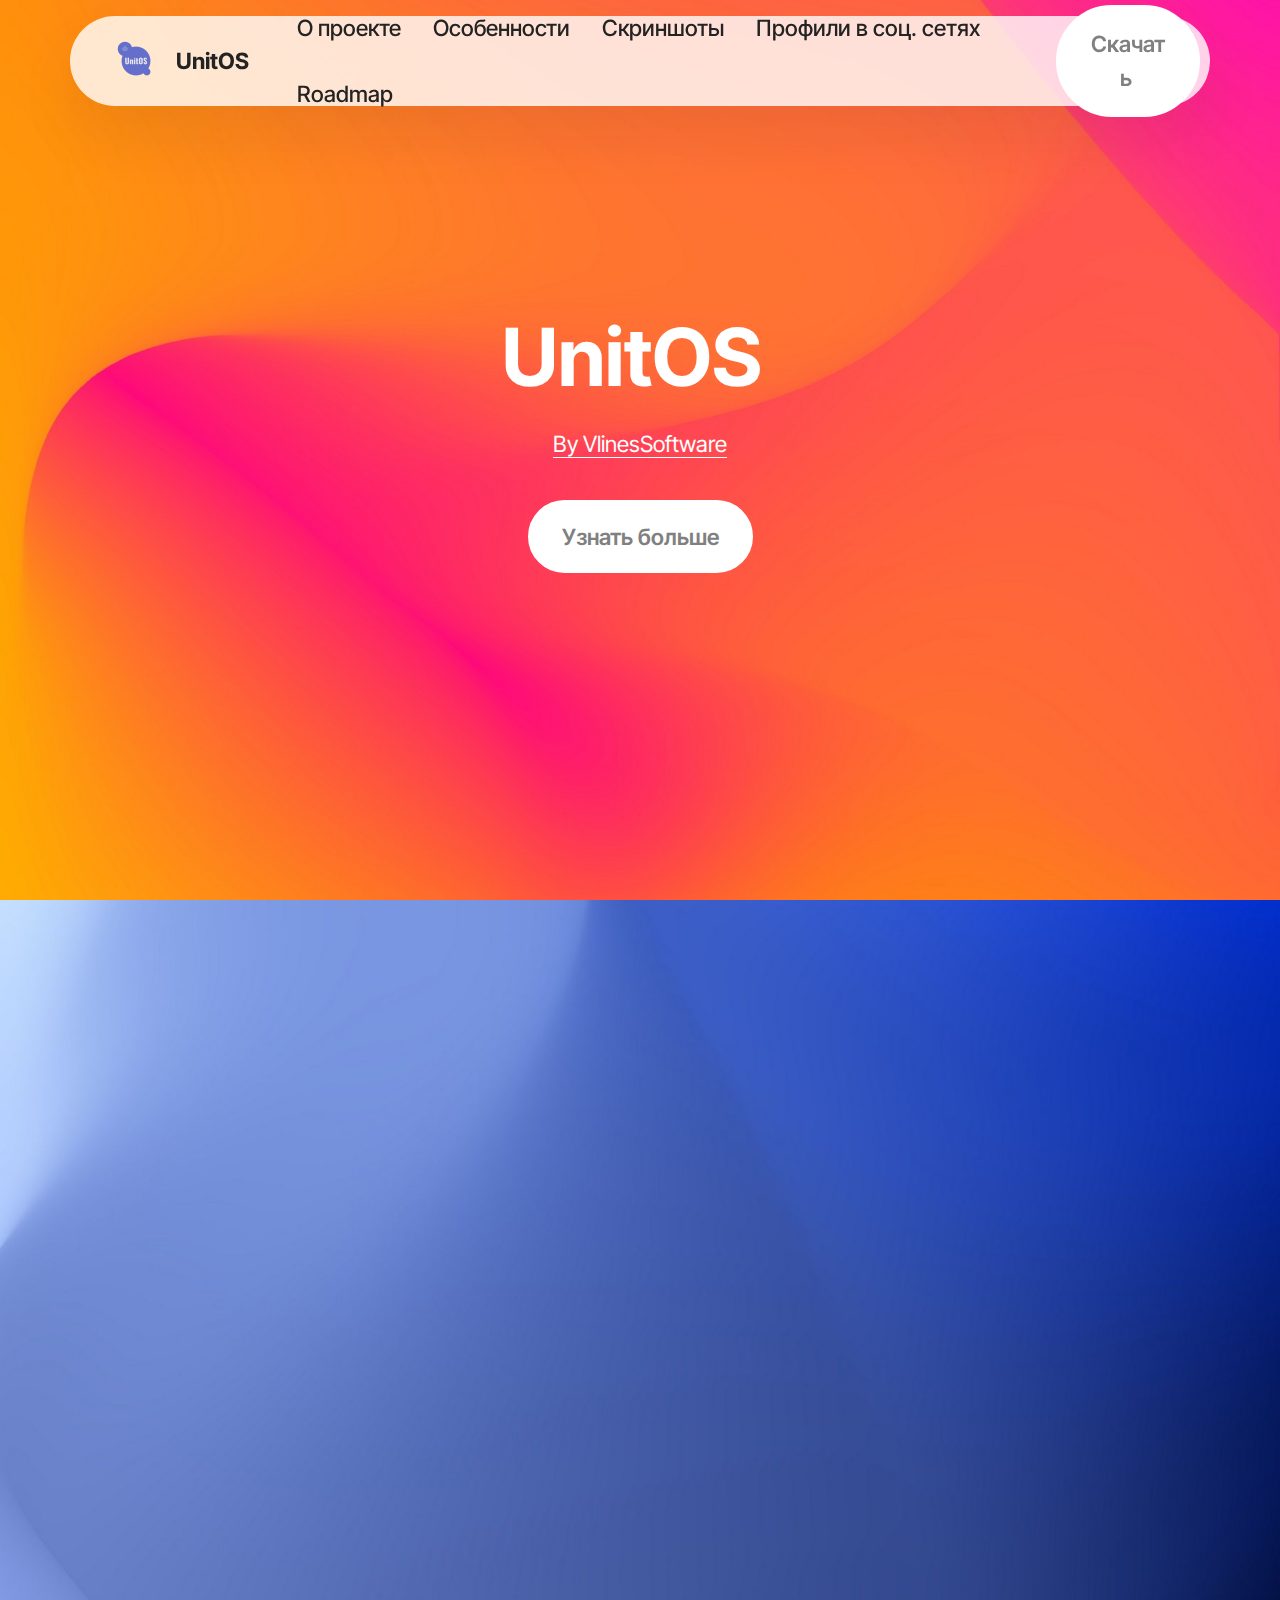
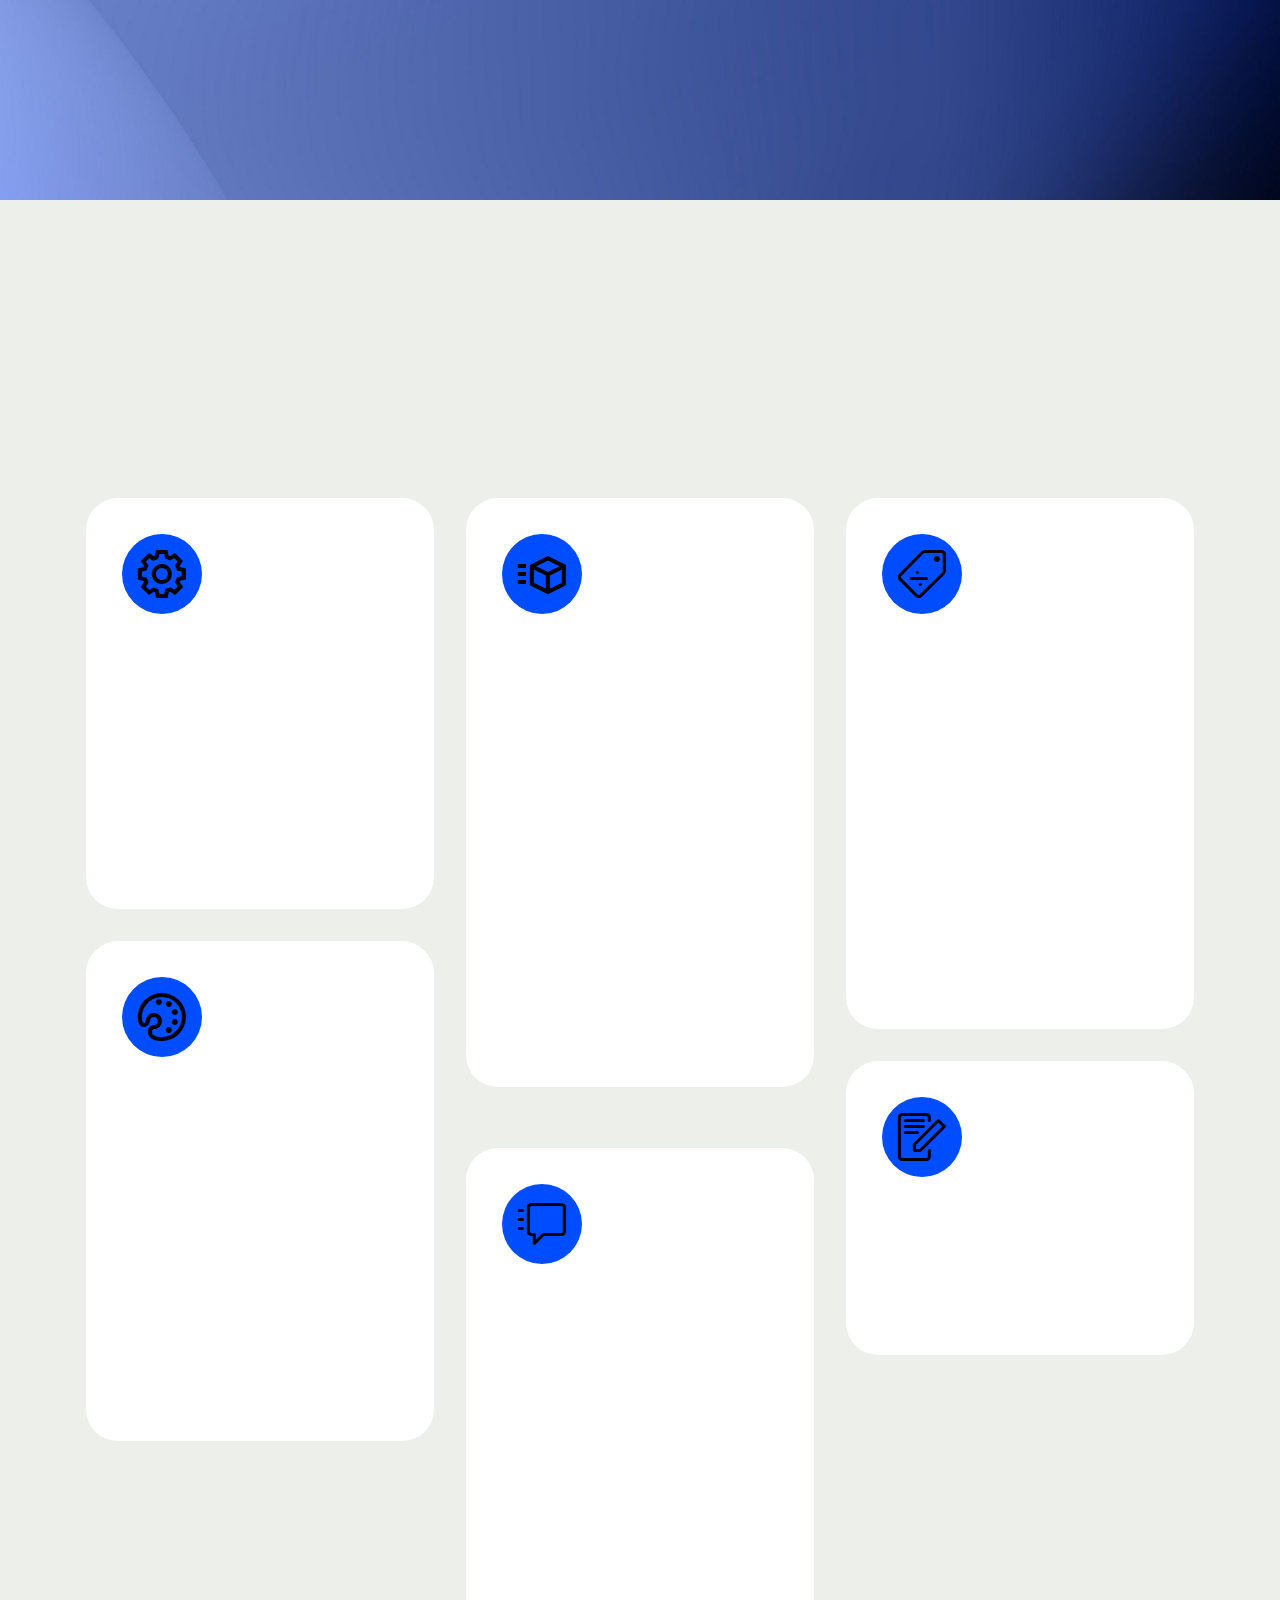
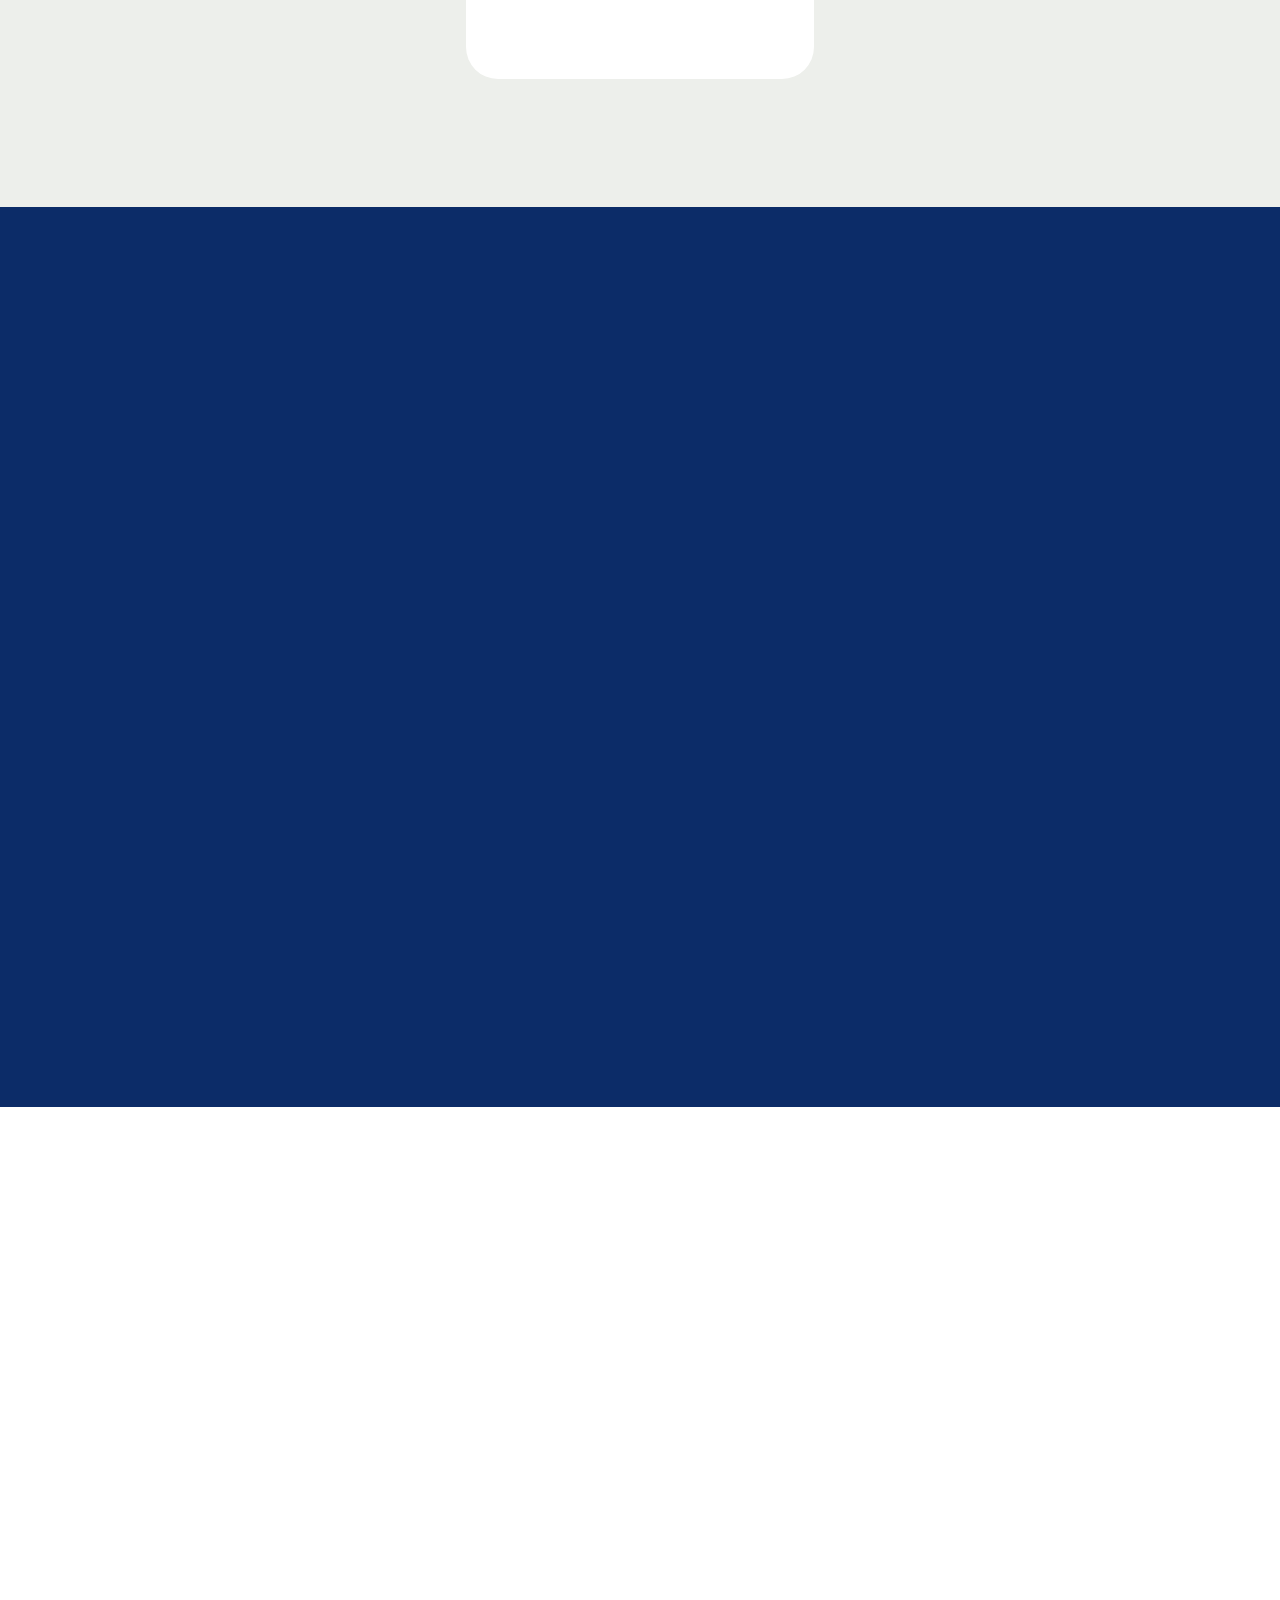
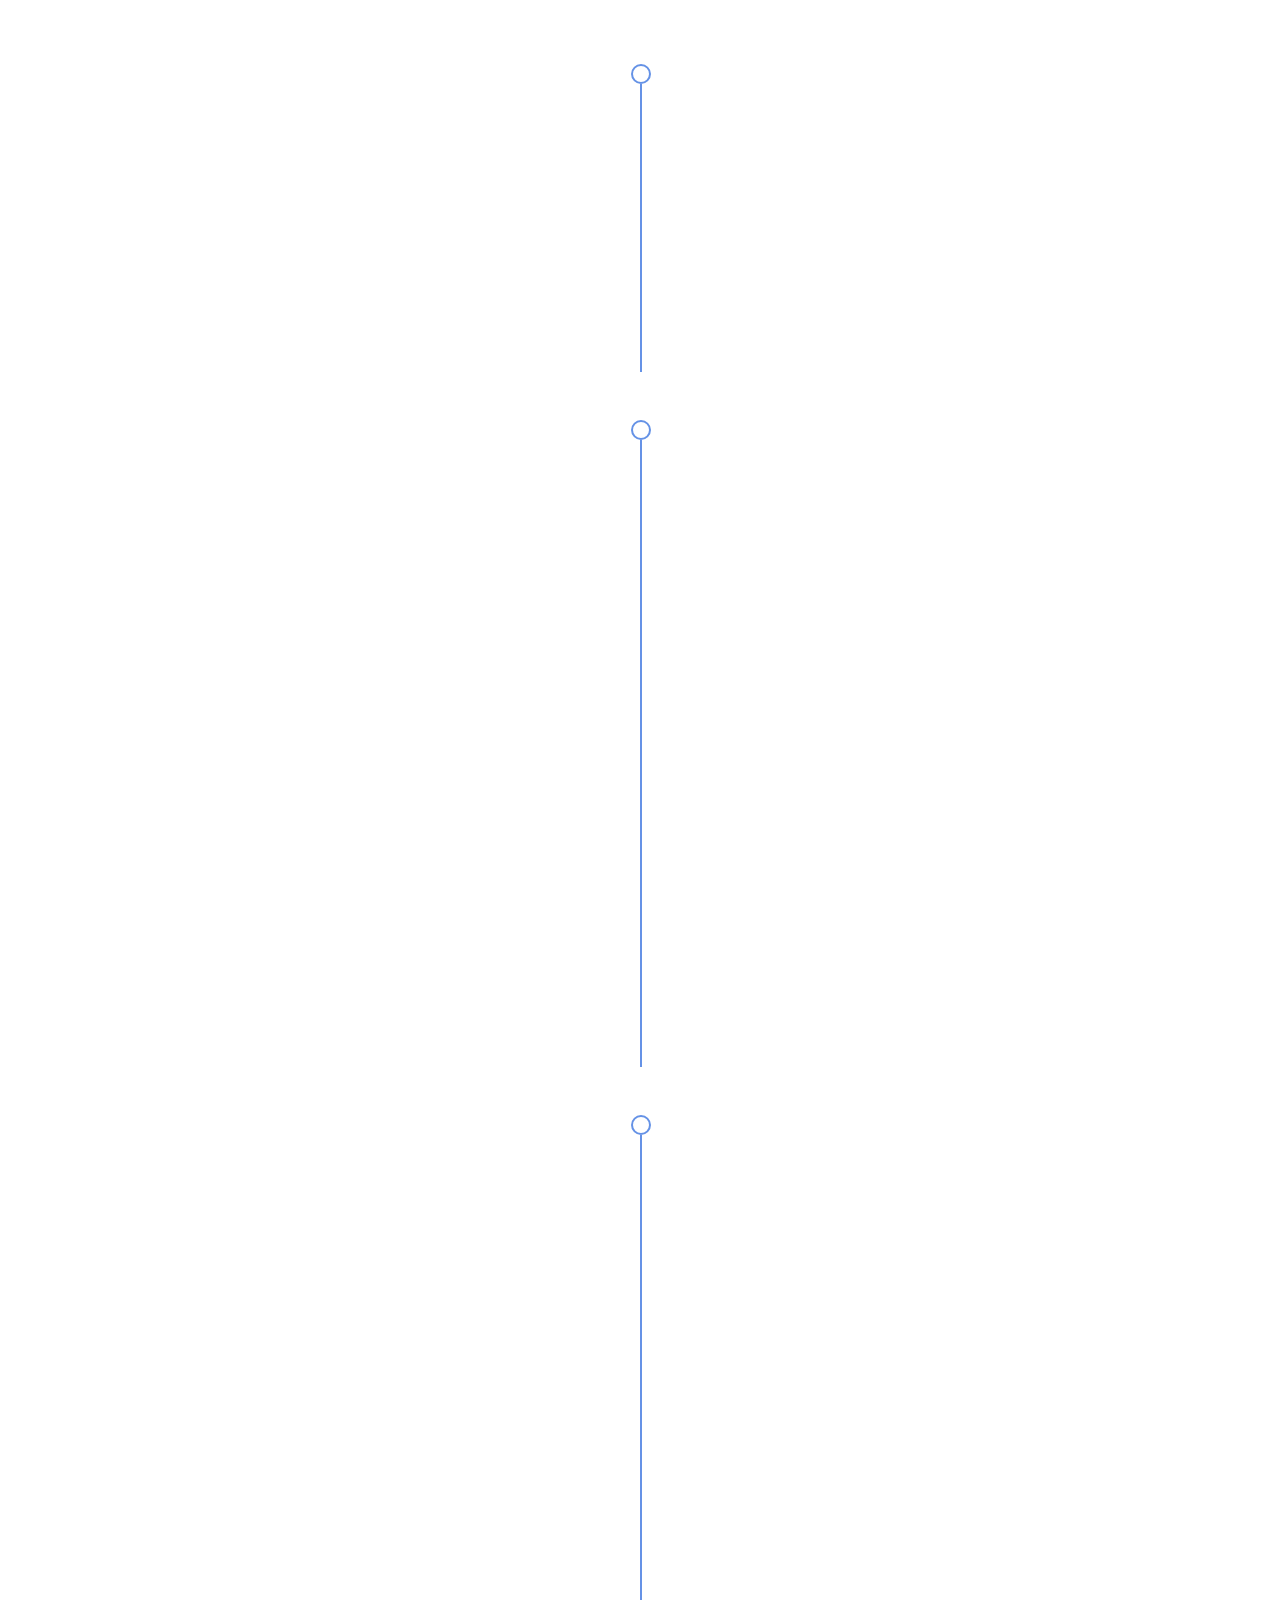
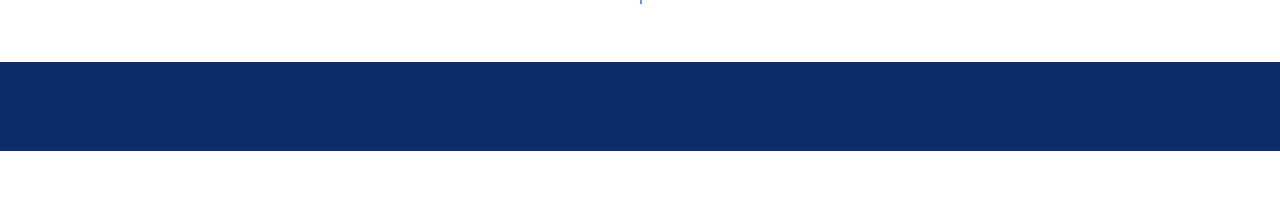
==== index.html @ a248945c "Update index.html" ====
<!DOCTYPE html>
<html  >
<head>
  <!-- Site made with Mobirise Website Builder v5.9.4, https://mobirise.com -->
  <meta charset="UTF-8">
  <meta http-equiv="X-UA-Compatible" content="IE=edge">
  <meta name="generator" content="Mobirise v5.9.4, mobirise.com">
  <meta name="viewport" content="width=device-width, initial-scale=1, minimum-scale=1">
  <link rel="shortcut icon" href="assets/images/logo-transparent-96x96.png" type="image/x-icon">
  <meta name="description" content="">
  
  
  <title>UnitOS - Официальный сайт операционной системы</title>
  <link rel="stylesheet" href="assets/web/assets/mobirise-icons2/mobirise2.css">
  <link rel="stylesheet" href="assets/web/assets/mobirise-icons-bold/mobirise-icons-bold.css">
  <link rel="stylesheet" href="assets/bootstrap/css/bootstrap.min.css">
  <link rel="stylesheet" href="assets/bootstrap/css/bootstrap-grid.min.css">
  <link rel="stylesheet" href="assets/bootstrap/css/bootstrap-reboot.min.css">
  <link rel="stylesheet" href="assets/animatecss/animate.css">
  <link rel="stylesheet" href="assets/dropdown/css/style.css">
  <link rel="stylesheet" href="assets/socicon/css/styles.css">
  <link rel="stylesheet" href="assets/theme/css/style.css">
  <link rel="preload" href="https://fonts.googleapis.com/css?family=Inter+Tight:100,200,300,400,500,600,700,800,900,100i,200i,300i,400i,500i,600i,700i,800i,900i&display=swap" as="style" onload="this.onload=null;this.rel='stylesheet'">
  <noscript><link rel="stylesheet" href="https://fonts.googleapis.com/css?family=Inter+Tight:100,200,300,400,500,600,700,800,900,100i,200i,300i,400i,500i,600i,700i,800i,900i&display=swap"></noscript>
  <link rel="preload" as="style" href="assets/mobirise/css/mbr-additional.css"><link rel="stylesheet" href="assets/mobirise/css/mbr-additional.css" type="text/css">

  
  
  
</head>
<body>
  
  <section data-bs-version="5.1" class="menu menu1 cid-tOIfOEnqXt" once="menu" id="menu01-1i">
	

	<nav class="navbar navbar-dropdown navbar-fixed-top navbar-expand-lg">
		<div class="container">
			<div class="navbar-brand">
				<span class="navbar-logo">
					<a href="index.html">
						<img src="assets/images/logo-transparent-96x96.png" alt="Mobirise Website Builder" style="height: 3rem;">
					</a>
				</span>
				<span class="navbar-caption-wrap"><a class="navbar-caption text-black text-primary display-4" href="index.html">UnitOS</a></span>
			</div>
			<button class="navbar-toggler" type="button" data-toggle="collapse" data-bs-toggle="collapse" data-target="#navbarSupportedContent" data-bs-target="#navbarSupportedContent" aria-controls="navbarNavAltMarkup" aria-expanded="false" aria-label="Toggle navigation">
				<div class="hamburger">
					<span></span>
					<span></span>
					<span></span>
					<span></span>
				</div>
			</button>
			<div class="collapse navbar-collapse" id="navbarSupportedContent">
				<ul class="navbar-nav nav-dropdown" data-app-modern-menu="true"><li class="nav-item">
						<a class="nav-link link text-black text-primary display-4" href="index.html#header09-1m">О проекте</a>
					</li>
					<li class="nav-item">
						<a class="nav-link link text-black text-primary display-4" href="index.html#features022-1q">Особенности</a>
					</li><li class="nav-item">
						<a class="nav-link link text-black text-primary display-4" href="index.html#slider03-1r" aria-expanded="false">Скриншоты</a>
					</li>
					<li class="nav-item"><a class="nav-link link text-black text-primary display-4" href="index.html#share3-1z">Профили в соц. сетях</a></li><li class="nav-item"><a class="nav-link link text-black text-primary display-4" href="index.html#timeline3-20">Roadmap</a></li></ul>
				
				<div class="navbar-buttons mbr-section-btn"><a class="btn btn-primary display-4" href="downloadpage.html">Скачать&nbsp;</a></div>
			</div>
		</div>
	</nav>
</section>

<section data-bs-version="5.1" class="header09 cid-tOIhARKyLS mbr-fullscreen" id="header09-1k">
	
	
	<div class="container">
		<div class="row">
			<div class="content-wrap col-12 col-md-8">
				<h1 class="mbr-section-title mbr-fonts-style mbr-white mb-4 display-1"><strong>UnitOS&nbsp;</strong></h1>
				
				<p class="mbr-fonts-style mbr-text mbr-white mb-4 display-7">
					<a href="http://vlines.ru" class="text-primary" target="_blank">By VlinesSoftware</a></p>
				<div class="mbr-section-btn"><a class="btn btn-danger display-7" href="index.html#header09-1m">Узнать больше</a></div>
			</div>
		</div>
	</div>
</section>

<section data-bs-version="5.1" class="header09 cid-tOIiz67uo5 mbr-fullscreen" id="header09-1m">
	
	
	<div class="container">
		<div class="row">
			<div class="content-wrap col-12 col-md-8">
				<h1 class="mbr-section-title mbr-fonts-style mbr-white mb-4 display-1">
					<strong>О проекте</strong></h1>
				
				<p class="mbr-fonts-style mbr-text mbr-white mb-4 display-7">
					Цель нашего проекта - упростить и сделать бесплатным использование компьютеров, а также независимым от характеристик, таких как ОЗУ*, место на диске, ведь UnitOS не требовательна к комплектующим компьютера**.<br><br><br>*Оперативная память<br>**Зависит от конкретных программ и задач</p>
				<div class="mbr-section-btn"><a class="btn btn-danger display-7" href="index.html#features022-1q">Особенности</a></div>
			</div>
		</div>
	</div>
</section>

<section data-bs-version="5.1" class="features22 cid-tOIngl0pfT" id="features022-1q">
  

  
  
  <div class="container">
    <div class="row mb-5 justify-content-center">
      <div class="col-12 content-head">
        <h3 class="mbr-section-title mbr-fonts-style align-center mb-0 display-2">
          <strong>Особенности*</strong></h3>
        <h5 class="mbr-section-subtitle mbr-fonts-style align-center mb-0 mt-4 display-7">*Данные особенности имеются для справки, не является 100% описанием продукта</h5>
      </div>
    </div>
    <div class="row mbr-masonry" data-masonry="{&quot;percentPosition&quot;: true }">
      <div class="item features-without-image col-12 col-md-6 col-lg-4 item-mb">
        <div class="item-wrapper">
          <div class="card-box align-left">
            <div class="iconfont-wrapper">
              <span class="mbr-iconfont mobi-mbri-setting mobi-mbri"></span>
            </div>
            <h5 class="card-title mbr-fonts-style display-5">
              <strong>Оптимизация</strong></h5>
            <p class="card-text mbr-fonts-style display-7">
              Наш дистрибутив поддерживает большинство компьютеров, которые используются на данный момент.</p>

            
          </div>
        </div>
      </div>
      <div class="item features-without-image col-12 col-md-6 col-lg-4 item-mb">
        <div class="item-wrapper">
          <div class="card-box align-left">
            <div class="iconfont-wrapper">
              <span class="mbr-iconfont mobi-mbri-delivery mobi-mbri"></span>
            </div>
            <h5 class="card-title mbr-fonts-style display-5"><strong>Минимум терминала Linux</strong></h5>
            <p class="card-text mbr-fonts-style display-7">
              В UnitOS будет реализован магазин приложений, который позволит легко устанавливать новые приложения, а также будут встроены необходимые для работы и учёбы программы.</p>

            
          </div>
        </div>
      </div>
      <div class="item features-without-image col-12 col-md-6 col-lg-4 item-mb">
        <div class="item-wrapper">
          <div class="card-box align-left">
            <div class="iconfont-wrapper">
              <span class="mbr-iconfont mbrib-sale"></span>
            </div>
            <h5 class="card-title mbr-fonts-style display-5">
              <strong>Стоимость использование</strong></h5>
            <p class="card-text mbr-fonts-style display-7">
              UnitOS является полностью бесплатным проектом, которым можно абсолютно легально пользоваться ничего без оплаты.</p>

            
          </div>
        </div>
      </div>
      <div class="item features-without-image col-12 col-md-6 col-lg-4 item-mb">
        <div class="item-wrapper">
          <div class="card-box align-left">
            <div class="iconfont-wrapper">
              <span class="mbr-iconfont mobi-mbri-change-style mobi-mbri"></span>
            </div>
            <h5 class="card-title mbr-fonts-style display-5"><strong>Современный интерфейс</strong></h5>
            <p class="card-text mbr-fonts-style display-7">Используется современная среда рабочего стала, которая позволяет сделать современный UI/UX дизайн для комфортного использования.</p>

            
          </div>
        </div>
      </div>
      <div class="item features-without-image col-12 col-md-6 col-lg-4 item-mb">
        <div class="item-wrapper">
          <div class="card-box align-left">
            <div class="iconfont-wrapper">
              <span class="mbr-iconfont mbrib-edit"></span>
            </div>
            <h5 class="card-title mbr-fonts-style display-5">
              <strong>Локализация</strong></h5>
            <p class="card-text mbr-fonts-style display-7">
              Более 95% текста на русском языке</p>

            
          </div>
        </div>
      </div>
      <div class="item features-without-image col-12 col-md-6 col-lg-4 item-mb">
        <div class="item-wrapper">
          <div class="card-box align-left">
            <div class="iconfont-wrapper">
              <span class="mbr-iconfont mbrib-help"></span>
            </div>
            <h5 class="card-title mbr-fonts-style display-5">
              <strong>Поддержка пользователей</strong></h5>
            <p class="card-text mbr-fonts-style display-7">
              У нас есть канал в Telegram и группа в VK, в которых публикуются различные мануалы по использованию нашего дистрибутива</p>

            
          </div>
        </div>
      </div>
    </div>
  </div>
</section>

<section data-bs-version="5.1" class="slider3 cid-tOIvRsvhVy mbr-fullscreen" id="slider03-1r">
    
    <div class="carousel slide" id="tOJ2fbUh9k" data-interval="5000" data-bs-interval="5000">
        <ol class="carousel-indicators">
            <li data-slide-to="0" data-bs-slide-to="0" class="active" data-target="#tOJ2fbUh9k" data-bs-target="#tOJ2fbUh9k"></li>
            
            
        </ol>
        <div class="carousel-inner">
            
            
            <div class="carousel-item slider-image item active">
                <div class="item-wrapper">
                    <img class="d-block w-100" src="assets/images/desktop-1-1800x1013.png" alt="Mobirise Website Builder" data-slide-to="0" data-bs-slide-to="0">
                    
                    <div class="carousel-caption">
                        <h5 class="mbr-section-subtitle mbr-fonts-style mb-3 display-5">
                            <strong>Прототип рабочего стола</strong></h5>
                        <p class="mbr-section-text mbr-fonts-style mb-4 display-7"><strong>Иконки приложений Atom, VK, Госуслуги показаны для ознакомления и не гарантирует их совместимость с UnitOS&nbsp;</strong></p>
                             
                    </div>
                </div>
            </div>
        </div>
        <a class="carousel-control carousel-control-prev" role="button" data-slide="prev" data-bs-slide="prev" href="#tOJ2fbUh9k">
            <span class="mobi-mbri mobi-mbri-arrow-prev" aria-hidden="true"></span>
            <span class="sr-only visually-hidden">Previous</span>
        </a>
        <a class="carousel-control carousel-control-next" role="button" data-slide="next" data-bs-slide="next" href="#tOJ2fbUh9k">
            <span class="mobi-mbri mobi-mbri-arrow-next" aria-hidden="true"></span>
            <span class="sr-only visually-hidden">Next</span>
        </a>
    </div>
</section>

<section data-bs-version="5.1" class="share3 cid-tOIRrv6aRs" id="share3-1z">
    
     
    
    
    

    <div class="container">
        <div class="media-container-row">
            <div class="col-12">
                <h3 class="mbr-section-title align-center mb-3 mbr-fonts-style display-2">
                    <strong>UnitOS в социальных сетях</strong></h3>
                <div class="social-list align-center">
                   
                    <a class="iconfont-wrapper bg-facebook m-2 " target="_blank" href="https://vk.com/unit_os">
                            <span class="socicon-vkontakte socicon"></span>
                        </a>
                        <a class="iconfont-wrapper bg-twitter m-2" href="https://t.me/unitos" target="_blank">
                            <span class="socicon-telegram socicon"></span>
                        </a>
                        
                        
                        
                        
                        
                        
                        
                        
                        
                </div>
            </div>
        </div>
    </div>
</section>

<section data-bs-version="5.1" class="timeline3 cid-tOIRBwTn6g" id="timeline3-20">
    

    
    
    <div class="container">
        <div class="mbr-section-head">
            <h3 class="mbr-section-title mbr-fonts-style align-center mb-0 display-2">
                <strong>Roadmap</strong></h3>
            
        </div>
        <div class="timelines-container mt-4">
            <div class="row timeline-element first-separline mb-5">
                <div class="timeline-date col-12">
                    <div class="timeline-date-wrapper">
                        <p class="mbr-timeline-date display-7">Q3 2024</p>
                    </div>
                </div>
                <span class="iconBackground"></span>
                <div class="col-12 col-md-6">
                    <div class="image-wrapper">
                        <img src="assets/images/desktop-1-1800x1013.png" alt="Mobirise Website Builder" title="">
                    </div>
                </div>
                <div class="col-12 col-md-6">
                    <div class="timeline-text-wrapper">
                        <h4 class="mbr-timeline-title mbr-fonts-style mb-0 display-5"><strong>Публичный бета тест</strong></h4>
                        <p class="mbr-text mbr-fonts-style mt-3 mb-0 display-7">
                            Первая версия, доступная на этом сайте. Весь основной функционал уже будет готов.</p>
                    </div>
                </div>
            </div>
            <div class="row timeline-element first-separline mb-5">
                <div class="timeline-date col-12">
                    <div class="timeline-date-wrapper">
                        <p class="mbr-timeline-date display-7">
                            Q1 2025</p>
                    </div>
                </div>
                <span class="iconBackground"></span>
                <div class="col-12 col-md-6">
                    <div class="image-wrapper">
                        <img src="assets/images/ml-image-seed-1666848653problembo.com-512x512.jpg" alt="Mobirise Website Builder" title="">
                    </div>
                </div>
                <div class="col-12 col-md-6">
                    <div class="timeline-text-wrapper">
                        <h4 class="mbr-timeline-title mbr-fonts-style mb-0 display-5">
                            <strong>Новые функции и приложения, встроенные в систему</strong></h4>
                        <p class="mbr-text mbr-fonts-style mt-3 mb-0 display-7">Магазин приложений, каталог обоев, а также другие нововведения.&nbsp;</p>
                    </div>
                </div>
            </div>
            <div class="row timeline-element first-separline mb-5">
                <div class="timeline-date col-12">
                    <div class="timeline-date-wrapper">
                        <p class="mbr-timeline-date display-7">Q3 2025</p>
                    </div>
                </div>
                <span class="iconBackground"></span>
                <div class="col-12 col-md-6">
                    <div class="image-wrapper">
                        <img src="assets/images/denny-muller-hfwa-axq6ek-unsplash-1128x752.jpg" alt="Mobirise Website Builder" title="">
                    </div>
                </div>
                <div class="col-12 col-md-6">
                    <div class="timeline-text-wrapper">
                        <h4 class="mbr-timeline-title mbr-fonts-style mb-0 display-5">
                            <strong>Поддержка Android приложений</strong></h4>
                        <p class="mbr-text mbr-fonts-style mt-3 mb-0 display-7">
                            Скачивайте любимые приложения со смартфонов на компьютер.&nbsp;</p>
                    </div>
                </div>
            </div>
            
            
            
            
            
            
            
            
            
        </div>
    </div>
</section>

<section data-bs-version="5.1" class="footer4 cid-tOIV4UCSOC" once="footers" id="footer04-22">

    

    

    <div class="container">
        <div class="media-container-row align-center mbr-white">
            <div class="col-12">
                <p class="mbr-text mb-0 mbr-fonts-style display-7">
                    ©2024 VlinesSoftware/UnitOS. Сайт разработан в <a href="http://vlines.ru" class="text-primary" target="_blank">VlinesApps</a></p>
            </div>
        </div>
    </div>
</section></a><p style="margin: 0;text-align: center;" class="display-7">&#8204;</p><a style="z-index:1" href="https://mobirise.com/builder/html-code-generator.html">HTML Code Generator</a></section><script src="assets/bootstrap/js/bootstrap.bundle.min.js"></script>  <script src="assets/smoothscroll/smooth-scroll.js"></script>  <script src="assets/ytplayer/index.js"></script>  <script src="assets/dropdown/js/navbar-dropdown.js"></script>  <script src="assets/masonry/masonry.pkgd.min.js"></script>  <script src="assets/imagesloaded/imagesloaded.pkgd.min.js"></script>  <script src="assets/theme/js/script.js"></script>  
  
  
  <input name="animation" type="hidden">
  </body>
</html>
---- assets/web/assets/mobirise-icons2/mobirise2.css ----
@font-face {
  font-family: 'Moririse2';
  font-display: swap;
  src:  url('mobirise2.eot?f2bix4');
  src:  url('mobirise2.eot?f2bix4#iefix') format('embedded-opentype'),
    url('mobirise2.ttf?f2bix4') format('truetype'),
    url('mobirise2.woff?f2bix4') format('woff'),
    url('mobirise2.svg?f2bix4#mobirise2') format('svg');
  font-weight: normal;
  font-style: normal;
}

[class^="mobi-"], [class*=" mobi-"] {
  /* use !important to prevent issues with browser extensions that change fonts */
  font-family: 'Moririse2' !important;
  speak: none;
  font-style: normal;
  font-weight: normal;
  font-variant: normal;
  text-transform: none;
  line-height: 1;

  /* Better Font Rendering =========== */
  -webkit-font-smoothing: antialiased;
  -moz-osx-font-smoothing: grayscale;
}

.mobi-mbri-add-submenu:before {
  content: "\e900";
}
.mobi-mbri-alert:before {
  content: "\e901";
}
.mobi-mbri-align-center:before {
  content: "\e902";
}
.mobi-mbri-align-justify:before {
  content: "\e903";
}
.mobi-mbri-align-left:before {
  content: "\e904";
}
.mobi-mbri-align-right:before {
  content: "\e905";
}
.mobi-mbri-android:before {
  content: "\e906";
}
.mobi-mbri-apple:before {
  content: "\e907";
}
.mobi-mbri-arrow-down:before {
  content: "\e908";
}
.mobi-mbri-arrow-next:before {
  content: "\e909";
}
.mobi-mbri-arrow-prev:before {
  content: "\e90a";
}
.mobi-mbri-arrow-up:before {
  content: "\e90b";
}
.mobi-mbri-bold:before {
  content: "\e90c";
}
.mobi-mbri-bookmark:before {
  content: "\e90d";
}
.mobi-mbri-bootstrap:before {
  content: "\e90e";
}
.mobi-mbri-briefcase:before {
  content: "\e90f";
}
.mobi-mbri-browse:before {
  content: "\e910";
}
.mobi-mbri-bulleted-list:before {
  content: "\e911";
}
.mobi-mbri-calendar:before {
  content: "\e912";
}
.mobi-mbri-camera:before {
  content: "\e913";
}
.mobi-mbri-cart-add:before {
  content: "\e914";
}
.mobi-mbri-cart-full:before {
  content: "\e915";
}
.mobi-mbri-cash:before {
  content: "\e916";
}
.mobi-mbri-change-style:before {
  content: "\e917";
}
.mobi-mbri-chat:before {
  content: "\e918";
}
.mobi-mbri-clock:before {
  content: "\e919";
}
.mobi-mbri-close:before {
  content: "\e91a";
}
.mobi-mbri-cloud:before {
  content: "\e91b";
}
.mobi-mbri-code:before {
  content: "\e91c";
}
.mobi-mbri-contact-form:before {
  content: "\e91d";
}
.mobi-mbri-credit-card:before {
  content: "\e91e";
}
.mobi-mbri-cursor-click:before {
  content: "\e91f";
}
.mobi-mbri-cust-feedback:before {
  content: "\e920";
}
.mobi-mbri-database:before {
  content: "\e921";
}
.mobi-mbri-delivery:before {
  content: "\e922";
}
.mobi-mbri-desktop:before {
  content: "\e923";
}
.mobi-mbri-devices:before {
  content: "\e924";
}
.mobi-mbri-down:before {
  content: "\e925";
}
.mobi-mbri-download-2:before {
  content: "\e926";
}
.mobi-mbri-download:before {
  content: "\e927";
}
.mobi-mbri-drag-n-drop-2:before {
  content: "\e928";
}
.mobi-mbri-drag-n-drop:before {
  content: "\e929";
}
.mobi-mbri-edit-2:before {
  content: "\e92a";
}
.mobi-mbri-edit:before {
  content: "\e92b";
}
.mobi-mbri-error:before {
  content: "\e92c";
}
.mobi-mbri-extension:before {
  content: "\e92d";
}
.mobi-mbri-features:before {
  content: "\e92e";
}
.mobi-mbri-file:before {
  content: "\e92f";
}
.mobi-mbri-flag:before {
  content: "\e930";
}
.mobi-mbri-folder:before {
  content: "\e931";
}
.mobi-mbri-gift:before {
  content: "\e932";
}
.mobi-mbri-github:before {
  content: "\e933";
}
.mobi-mbri-globe-2:before {
  content: "\e934";
}
.mobi-mbri-globe:before {
  content: "\e935";
}
.mobi-mbri-growing-chart:before {
  content: "\e936";
}
.mobi-mbri-hearth:before {
  content: "\e937";
}
.mobi-mbri-help:before {
  content: "\e938";
}
.mobi-mbri-home:before {
  content: "\e939";
}
.mobi-mbri-hot-cup:before {
  content: "\e93a";
}
.mobi-mbri-idea:before {
  content: "\e93b";
}
.mobi-mbri-image-gallery:before {
  content: "\e93c";
}
.mobi-mbri-image-slider:before {
  content: "\e93d";
}
.mobi-mbri-info:before {
  content: "\e93e";
}
.mobi-mbri-italic:before {
  content: "\e93f";
}
.mobi-mbri-key:before {
  content: "\e940";
}
.mobi-mbri-laptop:before {
  content: "\e941";
}
.mobi-mbri-layers:before {
  content: "\e942";
}
.mobi-mbri-left-right:before {
  content: "\e943";
}
.mobi-mbri-left:before {
  content: "\e944";
}
.mobi-mbri-letter:before {
  content: "\e945";
}
.mobi-mbri-like:before {
  content: "\e946";
}
.mobi-mbri-link:before {
  content: "\e947";
}
.mobi-mbri-lock:before {
  content: "\e948";
}
.mobi-mbri-login:before {
  content: "\e949";
}
.mobi-mbri-logout:before {
  content: "\e94a";
}
.mobi-mbri-magic-stick:before {
  content: "\e94b";
}
.mobi-mbri-map-pin:before {
  content: "\e94c";
}
.mobi-mbri-menu:before {
  content: "\e94d";
}
.mobi-mbri-mobile-2:before {
  content: "\e94e";
}
.mobi-mbri-mobile-horizontal:before {
  content: "\e94f";
}
.mobi-mbri-mobile:before {
  content: "\e950";
}
.mobi-mbri-mobirise:before {
  content: "\e951";
}
.mobi-mbri-more-horizontal:before {
  content: "\e952";
}
.mobi-mbri-more-vertical:before {
  content: "\e953";
}
.mobi-mbri-music:before {
  content: "\e954";
}
.mobi-mbri-new-file:before {
  content: "\e955";
}
.mobi-mbri-numbered-list:before {
  content: "\e956";
}
.mobi-mbri-opened-folder:before {
  content: "\e957";
}
.mobi-mbri-pages:before {
  content: "\e958";
}
.mobi-mbri-paper-plane:before {
  content: "\e959";
}
.mobi-mbri-paperclip:before {
  content: "\e95a";
}
.mobi-mbri-phone:before {
  content: "\e95b";
}
.mobi-mbri-photo:before {
  content: "\e95c";
}
.mobi-mbri-photos:before {
  content: "\e95d";
}
.mobi-mbri-pin:before {
  content: "\e95e";
}
.mobi-mbri-play:before {
  content: "\e95f";
}
.mobi-mbri-plus:before {
  content: "\e960";
}
.mobi-mbri-preview:before {
  content: "\e961";
}
.mobi-mbri-print:before {
  content: "\e962";
}
.mobi-mbri-protect:before {
  content: "\e963";
}
.mobi-mbri-question:before {
  content: "\e964";
}
.mobi-mbri-quote-left:before {
  content: "\e965";
}
.mobi-mbri-quote-right:before {
  content: "\e966";
}
.mobi-mbri-redo:before {
  content: "\e967";
}
.mobi-mbri-refresh:before {
  content: "\e968";
}
.mobi-mbri-responsive-2:before {
  content: "\e969";
}
.mobi-mbri-responsive:before {
  content: "\e96a";
}
.mobi-mbri-right:before {
  content: "\e96b";
}
.mobi-mbri-rocket:before {
  content: "\e96c";
}
.mobi-mbri-sad-face:before {
  content: "\e96d";
}
.mobi-mbri-sale:before {
  content: "\e96e";
}
.mobi-mbri-save:before {
  content: "\e96f";
}
.mobi-mbri-search:before {
  content: "\e970";
}
.mobi-mbri-setting-2:before {
  content: "\e971";
}
.mobi-mbri-setting-3:before {
  content: "\e972";
}
.mobi-mbri-setting:before {
  content: "\e973";
}
.mobi-mbri-share:before {
  content: "\e974";
}
.mobi-mbri-shopping-bag:before {
  content: "\e975";
}
.mobi-mbri-shopping-basket:before {
  content: "\e976";
}
.mobi-mbri-shopping-cart:before {
  content: "\e977";
}
.mobi-mbri-sites:before {
  content: "\e978";
}
.mobi-mbri-smile-face:before {
  content: "\e979";
}
.mobi-mbri-speed:before {
  content: "\e97a";
}
.mobi-mbri-star:before {
  content: "\e97b";
}
.mobi-mbri-success:before {
  content: "\e97c";
}
.mobi-mbri-sun:before {
  content: "\e97d";
}
.mobi-mbri-sun2:before {
  content: "\e97e";
}
.mobi-mbri-tablet-vertical:before {
  content: "\e97f";
}
.mobi-mbri-tablet:before {
  content: "\e980";
}
.mobi-mbri-target:before {
  content: "\e981";
}
.mobi-mbri-timer:before {
  content: "\e982";
}
.mobi-mbri-to-ftp:before {
  content: "\e983";
}
.mobi-mbri-to-local-drive:before {
  content: "\e984";
}
.mobi-mbri-touch-swipe:before {
  content: "\e985";
}
.mobi-mbri-touch:before {
  content: "\e986";
}
.mobi-mbri-trash:before {
  content: "\e987";
}
.mobi-mbri-underline:before {
  content: "\e988";
}
.mobi-mbri-undo:before {
  content: "\e989";
}
.mobi-mbri-unlink:before {
  content: "\e98a";
}
.mobi-mbri-unlock:before {
  content: "\e98b";
}
.mobi-mbri-up-down:before {
  content: "\e98c";
}
.mobi-mbri-up:before {
  content: "\e98d";
}
.mobi-mbri-update:before {
  content: "\e98e";
}
.mobi-mbri-upload-2:before {
  content: "\e98f";
}
.mobi-mbri-upload:before {
  content: "\e990";
}
.mobi-mbri-user-2:before {
  content: "\e991";
}
.mobi-mbri-user:before {
  content: "\e992";
}
.mobi-mbri-users:before {
  content: "\e993";
}
.mobi-mbri-video-play:before {
  content: "\e994";
}
.mobi-mbri-video:before {
  content: "\e995";
}
.mobi-mbri-watch:before {
  content: "\e996";
}
.mobi-mbri-website-theme-2:before {
  content: "\e997";
}
.mobi-mbri-website-theme:before {
  content: "\e998";
}
.mobi-mbri-wifi:before {
  content: "\e999";
}
.mobi-mbri-windows:before {
  content: "\e99a";
}
.mobi-mbri-zoom-in:before {
  content: "\e99b";
}
.mobi-mbri-zoom-out:before {
  content: "\e99c";
}
---- assets/web/assets/mobirise-icons-bold/mobirise-icons-bold.css ----
@font-face {
  font-family: 'mobirise-icons-bold';
  font-display: swap;
  src:  url('mobirise-icons-bold.eot?m1l4yr');
  src:  url('mobirise-icons-bold.eot?m1l4yr#iefix') format('embedded-opentype'),
    url('mobirise-icons-bold.ttf?m1l4yr') format('truetype'),
    url('mobirise-icons-bold.woff?m1l4yr') format('woff'),
    url('mobirise-icons-bold.svg?m1l4yr#mobirise-icons-bold') format('svg');
  font-weight: normal;
  font-style: normal;
}

[class^="mbrib-"], [class*="mbrib-"] {
  /* use !important to prevent issues with browser extensions that change fonts */
  font-family: 'mobirise-icons-bold' !important;
  speak: none;
  font-style: normal;
  font-weight: normal;
  font-variant: normal;
  text-transform: none;
  line-height: 1;

  /* Better Font Rendering =========== */
  -webkit-font-smoothing: antialiased;
  -moz-osx-font-smoothing: grayscale;
}

.mbrib-add-submenu:before {
  content: "\e900";
}
.mbrib-alert:before {
  content: "\e901";
}
.mbrib-align-center:before {
  content: "\e902";
}
.mbrib-align-justify:before {
  content: "\e903";
}
.mbrib-align-left:before {
  content: "\e904";
}
.mbrib-align-right:before {
  content: "\e905";
}
.mbrib-android:before {
  content: "\e906";
}
.mbrib-apple:before {
  content: "\e907";
}
.mbrib-arrow-down:before {
  content: "\e908";
}
.mbrib-arrow-next:before {
  content: "\e909";
}
.mbrib-arrow-prev:before {
  content: "\e90a";
}
.mbrib-arrow-up:before {
  content: "\e90b";
}
.mbrib-bold:before {
  content: "\e90c";
}
.mbrib-bookmark:before {
  content: "\e90d";
}
.mbrib-bootstrap:before {
  content: "\e90e";
}
.mbrib-briefcase:before {
  content: "\e90f";
}
.mbrib-browse:before {
  content: "\e910";
}
.mbrib-bulleted-list:before {
  content: "\e911";
}
.mbrib-calendar:before {
  content: "\e912";
}
.mbrib-camera:before {
  content: "\e913";
}
.mbrib-cart-add:before {
  content: "\e914";
}
.mbrib-cart-full:before {
  content: "\e915";
}
.mbrib-cash:before {
  content: "\e916";
}
.mbrib-change-style:before {
  content: "\e917";
}
.mbrib-chat:before {
  content: "\e918";
}
.mbrib-clock:before {
  content: "\e919";
}
.mbrib-close:before {
  content: "\e91a";
}
.mbrib-cloud:before {
  content: "\e91b";
}
.mbrib-code:before {
  content: "\e91c";
}
.mbrib-contact-form:before {
  content: "\e91d";
}
.mbrib-credit-card:before {
  content: "\e91e";
}
.mbrib-cursor-click:before {
  content: "\e91f";
}
.mbrib-cust-feedback:before {
  content: "\e920";
}
.mbrib-database:before {
  content: "\e921";
}
.mbrib-delivery:before {
  content: "\e922";
}
.mbrib-desktop:before {
  content: "\e923";
}
.mbrib-devices:before {
  content: "\e924";
}
.mbrib-down:before {
  content: "\e925";
}
.mbrib-download:before {
  content: "\e926";
}
.mbrib-drag-n-drop:before {
  content: "\e927";
}
.mbrib-drag-n-drop2:before {
  content: "\e928";
}
.mbrib-edit:before {
  content: "\e929";
}
.mbrib-edit2:before {
  content: "\e92a";
}
.mbrib-error:before {
  content: "\e92b";
}
.mbrib-extension:before {
  content: "\e92c";
}
.mbrib-features:before {
  content: "\e92d";
}
.mbrib-file:before {
  content: "\e92e";
}
.mbrib-flag:before {
  content: "\e92f";
}
.mbrib-folder:before {
  content: "\e930";
}
.mbrib-gift:before {
  content: "\e931";
}
.mbrib-github:before {
  content: "\e932";
}
.mbrib-globe-2:before {
  content: "\e933";
}
.mbrib-globe:before {
  content: "\e934";
}
.mbrib-growing-chart:before {
  content: "\e935";
}
.mbrib-hearth:before {
  content: "\e936";
}
.mbrib-help:before {
  content: "\e937";
}
.mbrib-home:before {
  content: "\e938";
}
.mbrib-hot-cup:before {
  content: "\e939";
}
.mbrib-idea:before {
  content: "\e93a";
}
.mbrib-image-gallery:before {
  content: "\e93b";
}
.mbrib-image-slider:before {
  content: "\e93c";
}
.mbrib-info:before {
  content: "\e93d";
}
.mbrib-italic:before {
  content: "\e93e";
}
.mbrib-key:before {
  content: "\e93f";
}
.mbrib-laptop:before {
  content: "\e940";
}
.mbrib-layers:before {
  content: "\e941";
}
.mbrib-left-right:before {
  content: "\e942";
}
.mbrib-left:before {
  content: "\e943";
}
.mbrib-letter:before {
  content: "\e944";
}
.mbrib-like:before {
  content: "\e945";
}
.mbrib-link:before {
  content: "\e946";
}
.mbrib-lock:before {
  content: "\e947";
}
.mbrib-login:before {
  content: "\e948";
}
.mbrib-logout:before {
  content: "\e949";
}
.mbrib-magic-stick:before {
  content: "\e94a";
}
.mbrib-map-pin:before {
  content: "\e94b";
}
.mbrib-menu:before {
  content: "\e94c";
}
.mbrib-mobile:before {
  content: "\e94d";
}
.mbrib-mobile2:before {
  content: "\e94e";
}
.mbrib-mobirise:before {
  content: "\e94f";
}
.mbrib-more-horizontal:before {
  content: "\e950";
}
.mbrib-more-vertical:before {
  content: "\e951";
}
.mbrib-music:before {
  content: "\e952";
}
.mbrib-new-file:before {
  content: "\e953";
}
.mbrib-numbered-list:before {
  content: "\e954";
}
.mbrib-opened-folder:before {
  content: "\e955";
}
.mbrib-pages:before {
  content: "\e956";
}
.mbrib-paper-plane:before {
  content: "\e957";
}
.mbrib-paperclip:before {
  content: "\e958";
}
.mbrib-photo:before {
  content: "\e959";
}
.mbrib-photos:before {
  content: "\e95a";
}
.mbrib-pin:before {
  content: "\e95b";
}
.mbrib-play:before {
  content: "\e95c";
}
.mbrib-plus:before {
  content: "\e95d";
}
.mbrib-preview:before {
  content: "\e95e";
}
.mbrib-print:before {
  content: "\e95f";
}
.mbrib-protect:before {
  content: "\e960";
}
.mbrib-question:before {
  content: "\e961";
}
.mbrib-quote-left:before {
  content: "\e962";
}
.mbrib-quote-right:before {
  content: "\e963";
}
.mbrib-redo:before {
  content: "\e964";
}
.mbrib-refresh:before {
  content: "\e965";
}
.mbrib-responsive:before {
  content: "\e966";
}
.mbrib-right:before {
  content: "\e967";
}
.mbrib-rocket:before {
  content: "\e968";
}
.mbrib-sad-face:before {
  content: "\e969";
}
.mbrib-sale:before {
  content: "\e96a";
}
.mbrib-save:before {
  content: "\e96b";
}
.mbrib-search:before {
  content: "\e96c";
}
.mbrib-setting:before {
  content: "\e96d";
}
.mbrib-setting2:before {
  content: "\e96e";
}
.mbrib-setting3:before {
  content: "\e96f";
}
.mbrib-share:before {
  content: "\e970";
}
.mbrib-shopping-bag:before {
  content: "\e971";
}
.mbrib-shopping-basket:before {
  content: "\e972";
}
.mbrib-shopping-cart:before {
  content: "\e973";
}
.mbrib-sites:before {
  content: "\e974";
}
.mbrib-smile-face:before {
  content: "\e975";
}
.mbrib-speed:before {
  content: "\e976";
}
.mbrib-star:before {
  content: "\e977";
}
.mbrib-success:before {
  content: "\e978";
}
.mbrib-sun:before {
  content: "\e979";
}
.mbrib-sun2:before {
  content: "\e97a";
}
.mbrib-tablet-vertical:before {
  content: "\e97b";
}
.mbrib-tablet:before {
  content: "\e97c";
}
.mbrib-target:before {
  content: "\e97d";
}
.mbrib-timer:before {
  content: "\e97e";
}
.mbrib-to-ftp:before {
  content: "\e97f";
}
.mbrib-to-local-drive:before {
  content: "\e980";
}
.mbrib-touch-swipe:before {
  content: "\e981";
}
.mbrib-touch:before {
  content: "\e982";
}
.mbrib-trash:before {
  content: "\e983";
}
.mbrib-underline:before {
  content: "\e984";
}
.mbrib-undo:before {
  content: "\e985";
}
.mbrib-unlink:before {
  content: "\e986";
}
.mbrib-unlock:before {
  content: "\e987";
}
.mbrib-up-down:before {
  content: "\e988";
}
.mbrib-up:before {
  content: "\e989";
}
.mbrib-update:before {
  content: "\e98a";
}
.mbrib-upload:before {
  content: "\e98b";
}
.mbrib-user:before {
  content: "\e98c";
}
.mbrib-user2:before {
  content: "\e98d";
}
.mbrib-users:before {
  content: "\e98e";
}
.mbrib-video-play:before {
  content: "\e98f";
}
.mbrib-video:before {
  content: "\e990";
}
.mbrib-watch:before {
  content: "\e991";
}
.mbrib-website-theme:before {
  content: "\e992";
}
.mbrib-wifi:before {
  content: "\e993";
}
.mbrib-windows:before {
  content: "\e994";
}
.mbrib-zoom-out:before {
  content: "\e995";
}
---- assets/dropdown/css/style.css ----
.navbar-dropdown {
  left: 0;
  padding: 0;
  position: absolute;
  right: 0;
  top: 0;
  transition: all 0.45s ease;
  z-index: 1030;
  background: #282828; }
  .navbar-dropdown .navbar-logo {
    margin-right: 0.8rem;
    transition: margin 0.3s ease-in-out;
    vertical-align: middle; }
    .navbar-dropdown .navbar-logo img {
      height: 3.125rem;
      transition: all 0.3s ease-in-out; }
    .navbar-dropdown .navbar-logo.mbr-iconfont {
      font-size: 3.125rem;
      line-height: 3.125rem; }
  .navbar-dropdown .navbar-caption {
    font-weight: 700;
    white-space: normal;
    vertical-align: -4px;
    line-height: 3.125rem !important; }
    .navbar-dropdown .navbar-caption, .navbar-dropdown .navbar-caption:hover {
      color: inherit;
      text-decoration: none; }
  .navbar-dropdown .mbr-iconfont + .navbar-caption {
    vertical-align: -1px; }
  .navbar-dropdown.navbar-fixed-top {
    position: fixed; }
  .navbar-dropdown .navbar-brand span {
    vertical-align: -4px; }
  .navbar-dropdown.bg-color.transparent {
    background: none; }
  .navbar-dropdown.navbar-short .navbar-brand {
    padding: 0.625rem 0; }
    .navbar-dropdown.navbar-short .navbar-brand span {
      vertical-align: -1px; }
  .navbar-dropdown.navbar-short .navbar-caption {
    line-height: 2.375rem !important;
    vertical-align: -2px; }
  .navbar-dropdown.navbar-short .navbar-logo {
    margin-right: 0.5rem; }
    .navbar-dropdown.navbar-short .navbar-logo img {
      height: 2.375rem; }
    .navbar-dropdown.navbar-short .navbar-logo.mbr-iconfont {
      font-size: 2.375rem;
      line-height: 2.375rem; }
  .navbar-dropdown.navbar-short .mbr-table-cell {
    height: 3.625rem; }
  .navbar-dropdown .navbar-close {
    left: 0.6875rem;
    position: fixed;
    top: 0.75rem;
    z-index: 1000; }
  .navbar-dropdown .hamburger-icon {
    content: "";
    display: inline-block;
    vertical-align: middle;
    width: 16px;
    -webkit-box-shadow: 0 -6px 0 1px #282828,0 0 0 1px #282828,0 6px 0 1px #282828;
    -moz-box-shadow: 0 -6px 0 1px #282828,0 0 0 1px #282828,0 6px 0 1px #282828;
    box-shadow: 0 -6px 0 1px #282828,0 0 0 1px #282828,0 6px 0 1px #282828; }

.dropdown-menu .dropdown-toggle[data-toggle="dropdown-submenu"]::after {
  border-bottom: 0.35em solid transparent;
  border-left: 0.35em solid;
  border-right: 0;
  border-top: 0.35em solid transparent;
  margin-left: 0.3rem; }

.dropdown-menu .dropdown-item:focus {
  outline: 0; }

.nav-dropdown {
  font-size: 0.75rem;
  font-weight: 500;
  height: auto !important; }
  .nav-dropdown .nav-btn {
    padding-left: 1rem; }
  .nav-dropdown .link {
    margin: .667em 1.667em;
    font-weight: 500;
    padding: 0;
    transition: color .2s ease-in-out; }
    .nav-dropdown .link.dropdown-toggle {
      margin-right: 2.583em; }
      .nav-dropdown .link.dropdown-toggle::after {
        margin-left: .25rem;
        border-top: 0.35em solid;
        border-right: 0.35em solid transparent;
        border-left: 0.35em solid transparent;
        border-bottom: 0; }
      .nav-dropdown .link.dropdown-toggle[aria-expanded="true"] {
        margin: 0;
        padding: 0.667em 3.263em  0.667em 1.667em; }
  .nav-dropdown .link::after,
  .nav-dropdown .dropdown-item::after {
    color: inherit; }
  .nav-dropdown .btn {
    font-size: 0.75rem;
    font-weight: 700;
    letter-spacing: 0;
    margin-bottom: 0;
    padding-left: 1.25rem;
    padding-right: 1.25rem; }
  .nav-dropdown .dropdown-menu {
    border-radius: 0;
    border: 0;
    left: 0;
    margin: 0;
    padding-bottom: 1.25rem;
    padding-top: 1.25rem;
    position: relative; }
  .nav-dropdown .dropdown-submenu {
    margin-left: 0.125rem;
    top: 0; }
  .nav-dropdown .dropdown-item {
    font-weight: 500;
    line-height: 2;
    padding: 0.3846em 4.615em 0.3846em 1.5385em;
    position: relative;
    transition: color .2s ease-in-out, background-color .2s ease-in-out; }
    .nav-dropdown .dropdown-item::after {
      margin-top: -0.3077em;
      position: absolute;
      right: 1.1538em;
      top: 50%; }
    .nav-dropdown .dropdown-item:focus, .nav-dropdown .dropdown-item:hover {
      background: none; }

@media (max-width: 767px) {
  .nav-dropdown.navbar-toggleable-sm {
    bottom: 0;
    display: none;
    left: 0;
    overflow-x: hidden;
    position: fixed;
    top: 0;
    transform: translateX(-100%);
    -ms-transform: translateX(-100%);
    -webkit-transform: translateX(-100%);
    width: 18.75rem;
    z-index: 999; } }
.nav-dropdown.navbar-toggleable-xl {
  bottom: 0;
  display: none;
  left: 0;
  overflow-x: hidden;
  position: fixed;
  top: 0;
  transform: translateX(-100%);
  -ms-transform: translateX(-100%);
  -webkit-transform: translateX(-100%);
  width: 18.75rem;
  z-index: 999; }

.nav-dropdown-sm {
  display: block !important;
  overflow-x: hidden;
  overflow: auto;
  padding-top: 3.875rem; }
  .nav-dropdown-sm::after {
    content: "";
    display: block;
    height: 3rem;
    width: 100%; }
  .nav-dropdown-sm.collapse.in ~ .navbar-close {
    display: block !important; }
  .nav-dropdown-sm.collapsing, .nav-dropdown-sm.collapse.in {
    transform: translateX(0);
    -ms-transform: translateX(0);
    -webkit-transform: translateX(0);
    transition: all 0.25s ease-out;
    -webkit-transition: all 0.25s ease-out;
    background: #282828; }
  .nav-dropdown-sm.collapsing[aria-expanded="false"] {
    transform: translateX(-100%);
    -ms-transform: translateX(-100%);
    -webkit-transform: translateX(-100%); }
  .nav-dropdown-sm .nav-item {
    display: block;
    margin-left: 0 !important;
    padding-left: 0; }
  .nav-dropdown-sm .link,
  .nav-dropdown-sm .dropdown-item {
    border-top: 1px dotted rgba(255, 255, 255, 0.1);
    font-size: 0.8125rem;
    line-height: 1.6;
    margin: 0 !important;
    padding: 0.875rem 2.4rem 0.875rem 1.5625rem !important;
    position: relative;
    white-space: normal; }
    .nav-dropdown-sm .link:focus, .nav-dropdown-sm .link:hover,
    .nav-dropdown-sm .dropdown-item:focus,
    .nav-dropdown-sm .dropdown-item:hover {
      background: rgba(0, 0, 0, 0.2) !important;
      color: #c0a375; }
  .nav-dropdown-sm .nav-btn {
    position: relative;
    padding: 1.5625rem 1.5625rem 0 1.5625rem; }
    .nav-dropdown-sm .nav-btn::before {
      border-top: 1px dotted rgba(255, 255, 255, 0.1);
      content: "";
      left: 0;
      position: absolute;
      top: 0;
      width: 100%; }
    .nav-dropdown-sm .nav-btn + .nav-btn {
      padding-top: 0.625rem; }
      .nav-dropdown-sm .nav-btn + .nav-btn::before {
        display: none; }
  .nav-dropdown-sm .btn {
    padding: 0.625rem 0; }
  .nav-dropdown-sm .dropdown-toggle[data-toggle="dropdown-submenu"]::after {
    margin-left: .25rem;
    border-top: 0.35em solid;
    border-right: 0.35em solid transparent;
    border-left: 0.35em solid transparent;
    border-bottom: 0; }
  .nav-dropdown-sm .dropdown-toggle[data-toggle="dropdown-submenu"][aria-expanded="true"]::after {
    border-top: 0;
    border-right: 0.35em solid transparent;
    border-left: 0.35em solid transparent;
    border-bottom: 0.35em solid; }
  .nav-dropdown-sm .dropdown-menu {
    margin: 0;
    padding: 0;
    position: relative;
    top: 0;
    left: 0;
    width: 100%;
    border: 0;
    float: none;
    border-radius: 0;
    background: none; }
  .nav-dropdown-sm .dropdown-submenu {
    left: 100%;
    margin-left: 0.125rem;
    margin-top: -1.25rem;
    top: 0; }

.navbar-toggleable-sm .nav-dropdown .dropdown-menu {
  position: absolute; }

.navbar-toggleable-sm .nav-dropdown .dropdown-submenu {
  left: 100%;
  margin-left: 0.125rem;
  margin-top: -1.25rem;
  top: 0; }

.navbar-toggleable-sm.opened .nav-dropdown .dropdown-menu {
  position: relative; }

.navbar-toggleable-sm.opened .nav-dropdown .dropdown-submenu {
  left: 0;
  margin-left: 00rem;
  margin-top: 0rem;
  top: 0; }

.is-builder .nav-dropdown.collapsing {
  transition: none !important; }
---- assets/socicon/css/styles.css ----
@charset "UTF-8";

@font-face {
  font-family: 'Socicon';
  src:  url('../fonts/socicon.eot');
  src:  url('../fonts/socicon.eot?#iefix') format('embedded-opentype'),
    url('../fonts/socicon.woff2') format('woff2'),
    url('../fonts/socicon.ttf') format('truetype'),
    url('../fonts/socicon.woff') format('woff'),
    url('../fonts/socicon.svg#socicon') format('svg');
  font-weight: normal;
  font-style: normal;
  font-display: swap;
}

[data-icon]:before {
  font-family: "socicon" !important;
  content: attr(data-icon);
  font-style: normal !important;
  font-weight: normal !important;
  font-variant: normal !important;
  text-transform: none !important;
  speak: none;
  line-height: 1;
  -webkit-font-smoothing: antialiased;
  -moz-osx-font-smoothing: grayscale;
}

[class^="socicon-"], [class*=" socicon-"] {
  /* use !important to prevent issues with browser extensions that change fonts */
  font-family: 'Socicon' !important;
  speak: none;
  font-style: normal;
  font-weight: normal;
  font-variant: normal;
  text-transform: none;
  line-height: 1;

  /* Better Font Rendering =========== */
  -webkit-font-smoothing: antialiased;
  -moz-osx-font-smoothing: grayscale;
}

.socicon-eitaa:before {
  content: "\e97c";
}
.socicon-soroush:before {
  content: "\e97d";
}
.socicon-bale:before {
  content: "\e97e";
}
.socicon-zazzle:before {
  content: "\e97b";
}
.socicon-society6:before {
  content: "\e97a";
}
.socicon-redbubble:before {
  content: "\e979";
}
.socicon-avvo:before {
  content: "\e978";
}
.socicon-stitcher:before {
  content: "\e977";
}
.socicon-googlehangouts:before {
  content: "\e974";
}
.socicon-dlive:before {
  content: "\e975";
}
.socicon-vsco:before {
  content: "\e976";
}
.socicon-flipboard:before {
  content: "\e973";
}
.socicon-ubuntu:before {
  content: "\e958";
}
.socicon-artstation:before {
  content: "\e959";
}
.socicon-invision:before {
  content: "\e95a";
}
.socicon-torial:before {
  content: "\e95b";
}
.socicon-collectorz:before {
  content: "\e95c";
}
.socicon-seenthis:before {
  content: "\e95d";
}
.socicon-googleplaymusic:before {
  content: "\e95e";
}
.socicon-debian:before {
  content: "\e95f";
}
.socicon-filmfreeway:before {
  content: "\e960";
}
.socicon-gnome:before {
  content: "\e961";
}
.socicon-itchio:before {
  content: "\e962";
}
.socicon-jamendo:before {
  content: "\e963";
}
.socicon-mix:before {
  content: "\e964";
}
.socicon-sharepoint:before {
  content: "\e965";
}
.socicon-tinder:before {
  content: "\e966";
}
.socicon-windguru:before {
  content: "\e967";
}
.socicon-cdbaby:before {
  content: "\e968";
}
.socicon-elementaryos:before {
  content: "\e969";
}
.socicon-stage32:before {
  content: "\e96a";
}
.socicon-tiktok:before {
  content: "\e96b";
}
.socicon-gitter:before {
  content: "\e96c";
}
.socicon-letterboxd:before {
  content: "\e96d";
}
.socicon-threema:before {
  content: "\e96e";
}
.socicon-splice:before {
  content: "\e96f";
}
.socicon-metapop:before {
  content: "\e970";
}
.socicon-naver:before {
  content: "\e971";
}
.socicon-remote:before {
  content: "\e972";
}
.socicon-internet:before {
  content: "\e957";
}
.socicon-moddb:before {
  content: "\e94b";
}
.socicon-indiedb:before {
  content: "\e94c";
}
.socicon-traxsource:before {
  content: "\e94d";
}
.socicon-gamefor:before {
  content: "\e94e";
}
.socicon-pixiv:before {
  content: "\e94f";
}
.socicon-myanimelist:before {
  content: "\e950";
}
.socicon-blackberry:before {
  content: "\e951";
}
.socicon-wickr:before {
  content: "\e952";
}
.socicon-spip:before {
  content: "\e953";
}
.socicon-napster:before {
  content: "\e954";
}
.socicon-beatport:before {
  content: "\e955";
}
.socicon-hackerone:before {
  content: "\e956";
}
.socicon-hackernews:before {
  content: "\e946";
}
.socicon-smashwords:before {
  content: "\e947";
}
.socicon-kobo:before {
  content: "\e948";
}
.socicon-bookbub:before {
  content: "\e949";
}
.socicon-mailru:before {
  content: "\e94a";
}
.socicon-gitlab:before {
  content: "\e945";
}
.socicon-instructables:before {
  content: "\e944";
}
.socicon-portfolio:before {
  content: "\e943";
}
.socicon-codered:before {
  content: "\e940";
}
.socicon-origin:before {
  content: "\e941";
}
.socicon-nextdoor:before {
  content: "\e942";
}
.socicon-udemy:before {
  content: "\e93f";
}
.socicon-livemaster:before {
  content: "\e93e";
}
.socicon-crunchbase:before {
  content: "\e93b";
}
.socicon-homefy:before {
  content: "\e93c";
}
.socicon-calendly:before {
  content: "\e93d";
}
.socicon-realtor:before {
  content: "\e90f";
}
.socicon-tidal:before {
  content: "\e910";
}
.socicon-qobuz:before {
  content: "\e911";
}
.socicon-natgeo:before {
  content: "\e912";
}
.socicon-mastodon:before {
  content: "\e913";
}
.socicon-unsplash:before {
  content: "\e914";
}
.socicon-homeadvisor:before {
  content: "\e915";
}
.socicon-angieslist:before {
  content: "\e916";
}
.socicon-codepen:before {
  content: "\e917";
}
.socicon-slack:before {
  content: "\e918";
}
.socicon-openaigym:before {
  content: "\e919";
}
.socicon-logmein:before {
  content: "\e91a";
}
.socicon-fiverr:before {
  content: "\e91b";
}
.socicon-gotomeeting:before {
  content: "\e91c";
}
.socicon-aliexpress:before {
  content: "\e91d";
}
.socicon-guru:before {
  content: "\e91e";
}
.socicon-appstore:before {
  content: "\e91f";
}
.socicon-homes:before {
  content: "\e920";
}
.socicon-zoom:before {
  content: "\e921";
}
.socicon-alibaba:before {
  content: "\e922";
}
.socicon-craigslist:before {
  content: "\e923";
}
.socicon-wix:before {
  content: "\e924";
}
.socicon-redfin:before {
  content: "\e925";
}
.socicon-googlecalendar:before {
  content: "\e926";
}
.socicon-shopify:before {
  content: "\e927";
}
.socicon-freelancer:before {
  content: "\e928";
}
.socicon-seedrs:before {
  content: "\e929";
}
.socicon-bing:before {
  content: "\e92a";
}
.socicon-doodle:before {
  content: "\e92b";
}
.socicon-bonanza:before {
  content: "\e92c";
}
.socicon-squarespace:before {
  content: "\e92d";
}
.socicon-toptal:before {
  content: "\e92e";
}
.socicon-gust:before {
  content: "\e92f";
}
.socicon-ask:before {
  content: "\e930";
}
.socicon-trulia:before {
  content: "\e931";
}
.socicon-loomly:before {
  content: "\e932";
}
.socicon-ghost:before {
  content: "\e933";
}
.socicon-upwork:before {
  content: "\e934";
}
.socicon-fundable:before {
  content: "\e935";
}
.socicon-booking:before {
  content: "\e936";
}
.socicon-googlemaps:before {
  content: "\e937";
}
.socicon-zillow:before {
  content: "\e938";
}
.socicon-niconico:before {
  content: "\e939";
}
.socicon-toneden:before {
  content: "\e93a";
}
.socicon-augment:before {
  content: "\e908";
}
.socicon-bitbucket:before {
  content: "\e909";
}
.socicon-fyuse:before {
  content: "\e90a";
}
.socicon-yt-gaming:before {
  content: "\e90b";
}
.socicon-sketchfab:before {
  content: "\e90c";
}
.socicon-mobcrush:before {
  content: "\e90d";
}
.socicon-microsoft:before {
  content: "\e90e";
}
.socicon-pandora:before {
  content: "\e907";
}
.socicon-messenger:before {
  content: "\e906";
}
.socicon-gamewisp:before {
  content: "\e905";
}
.socicon-bloglovin:before {
  content: "\e904";
}
.socicon-tunein:before {
  content: "\e903";
}
.socicon-gamejolt:before {
  content: "\e901";
}
.socicon-trello:before {
  content: "\e902";
}
.socicon-spreadshirt:before {
  content: "\e900";
}
.socicon-500px:before {
  content: "\e000";
}
.socicon-8tracks:before {
  content: "\e001";
}
.socicon-airbnb:before {
  content: "\e002";
}
.socicon-alliance:before {
  content: "\e003";
}
.socicon-amazon:before {
  content: "\e004";
}
.socicon-amplement:before {
  content: "\e005";
}
.socicon-android:before {
  content: "\e006";
}
.socicon-angellist:before {
  content: "\e007";
}
.socicon-apple:before {
  content: "\e008";
}
.socicon-appnet:before {
  content: "\e009";
}
.socicon-baidu:before {
  content: "\e00a";
}
.socicon-bandcamp:before {
  content: "\e00b";
}
.socicon-battlenet:before {
  content: "\e00c";
}
.socicon-mixer:before {
  content: "\e00d";
}
.socicon-bebee:before {
  content: "\e00e";
}
.socicon-bebo:before {
  content: "\e00f";
}
.socicon-behance:before {
  content: "\e010";
}
.socicon-blizzard:before {
  content: "\e011";
}
.socicon-blogger:before {
  content: "\e012";
}
.socicon-buffer:before {
  content: "\e013";
}
.socicon-chrome:before {
  content: "\e014";
}
.socicon-coderwall:before {
  content: "\e015";
}
.socicon-curse:before {
  content: "\e016";
}
.socicon-dailymotion:before {
  content: "\e017";
}
.socicon-deezer:before {
  content: "\e018";
}
.socicon-delicious:before {
  content: "\e019";
}
.socicon-deviantart:before {
  content: "\e01a";
}
.socicon-diablo:before {
  content: "\e01b";
}
.socicon-digg:before {
  content: "\e01c";
}
.socicon-discord:before {
  content: "\e01d";
}
.socicon-disqus:before {
  content: "\e01e";
}
.socicon-douban:before {
  content: "\e01f";
}
.socicon-draugiem:before {
  content: "\e020";
}
.socicon-dribbble:before {
  content: "\e021";
}
.socicon-drupal:before {
  content: "\e022";
}
.socicon-ebay:before {
  content: "\e023";
}
.socicon-ello:before {
  content: "\e024";
}
.socicon-endomodo:before {
  content: "\e025";
}
.socicon-envato:before {
  content: "\e026";
}
.socicon-etsy:before {
  content: "\e027";
}
.socicon-facebook:before {
  content: "\e028";
}
.socicon-feedburner:before {
  content: "\e029";
}
.socicon-filmweb:before {
  content: "\e02a";
}
.socicon-firefox:before {
  content: "\e02b";
}
.socicon-flattr:before {
  content: "\e02c";
}
.socicon-flickr:before {
  content: "\e02d";
}
.socicon-formulr:before {
  content: "\e02e";
}
.socicon-forrst:before {
  content: "\e02f";
}
.socicon-foursquare:before {
  content: "\e030";
}
.socicon-friendfeed:before {
  content: "\e031";
}
.socicon-github:before {
  content: "\e032";
}
.socicon-goodreads:before {
  content: "\e033";
}
.socicon-google:before {
  content: "\e034";
}
.socicon-googlescholar:before {
  content: "\e035";
}
.socicon-googlegroups:before {
  content: "\e036";
}
.socicon-googlephotos:before {
  content: "\e037";
}
.socicon-googleplus:before {
  content: "\e038";
}
.socicon-grooveshark:before {
  content: "\e039";
}
.socicon-hackerrank:before {
  content: "\e03a";
}
.socicon-hearthstone:before {
  content: "\e03b";
}
.socicon-hellocoton:before {
  content: "\e03c";
}
.socicon-heroes:before {
  content: "\e03d";
}
.socicon-smashcast:before {
  content: "\e03e";
}
.socicon-horde:before {
  content: "\e03f";
}
.socicon-houzz:before {
  content: "\e040";
}
.socicon-icq:before {
  content: "\e041";
}
.socicon-identica:before {
  content: "\e042";
}
.socicon-imdb:before {
  content: "\e043";
}
.socicon-instagram:before {
  content: "\e044";
}
.socicon-issuu:before {
  content: "\e045";
}
.socicon-istock:before {
  content: "\e046";
}
.socicon-itunes:before {
  content: "\e047";
}
.socicon-keybase:before {
  content: "\e048";
}
.socicon-lanyrd:before {
  content: "\e049";
}
.socicon-lastfm:before {
  content: "\e04a";
}
.socicon-line:before {
  content: "\e04b";
}
.socicon-linkedin:before {
  content: "\e04c";
}
.socicon-livejournal:before {
  content: "\e04d";
}
.socicon-lyft:before {
  content: "\e04e";
}
.socicon-macos:before {
  content: "\e04f";
}
.socicon-mail:before {
  content: "\e050";
}
.socicon-medium:before {
  content: "\e051";
}
.socicon-meetup:before {
  content: "\e052";
}
.socicon-mixcloud:before {
  content: "\e053";
}
.socicon-modelmayhem:before {
  content: "\e054";
}
.socicon-mumble:before {
  content: "\e055";
}
.socicon-myspace:before {
  content: "\e056";
}
.socicon-newsvine:before {
  content: "\e057";
}
.socicon-nintendo:before {
  content: "\e058";
}
.socicon-npm:before {
  content: "\e059";
}
.socicon-odnoklassniki:before {
  content: "\e05a";
}
.socicon-openid:before {
  content: "\e05b";
}
.socicon-opera:before {
  content: "\e05c";
}
.socicon-outlook:before {
  content: "\e05d";
}
.socicon-overwatch:before {
  content: "\e05e";
}
.socicon-patreon:before {
  content: "\e05f";
}
.socicon-paypal:before {
  content: "\e060";
}
.socicon-periscope:before {
  content: "\e061";
}
.socicon-persona:before {
  content: "\e062";
}
.socicon-pinterest:before {
  content: "\e063";
}
.socicon-play:before {
  content: "\e064";
}
.socicon-player:before {
  content: "\e065";
}
.socicon-playstation:before {
  content: "\e066";
}
.socicon-pocket:before {
  content: "\e067";
}
.socicon-qq:before {
  content: "\e068";
}
.socicon-quora:before {
  content: "\e069";
}
.socicon-raidcall:before {
  content: "\e06a";
}
.socicon-ravelry:before {
  content: "\e06b";
}
.socicon-reddit:before {
  content: "\e06c";
}
.socicon-renren:before {
  content: "\e06d";
}
.socicon-researchgate:before {
  content: "\e06e";
}
.socicon-residentadvisor:before {
  content: "\e06f";
}
.socicon-reverbnation:before {
  content: "\e070";
}
.socicon-rss:before {
  content: "\e071";
}
.socicon-sharethis:before {
  content: "\e072";
}
.socicon-skype:before {
  content: "\e073";
}
.socicon-slideshare:before {
  content: "\e074";
}
.socicon-smugmug:before {
  content: "\e075";
}
.socicon-snapchat:before {
  content: "\e076";
}
.socicon-songkick:before {
  content: "\e077";
}
.socicon-soundcloud:before {
  content: "\e078";
}
.socicon-spotify:before {
  content: "\e079";
}
.socicon-stackexchange:before {
  content: "\e07a";
}
.socicon-stackoverflow:before {
  content: "\e07b";
}
.socicon-starcraft:before {
  content: "\e07c";
}
.socicon-stayfriends:before {
  content: "\e07d";
}
.socicon-steam:before {
  content: "\e07e";
}
.socicon-storehouse:before {
  content: "\e07f";
}
.socicon-strava:before {
  content: "\e080";
}
.socicon-streamjar:before {
  content: "\e081";
}
.socicon-stumbleupon:before {
  content: "\e082";
}
.socicon-swarm:before {
  content: "\e083";
}
.socicon-teamspeak:before {
  content: "\e084";
}
.socicon-teamviewer:before {
  content: "\e085";
}
.socicon-technorati:before {
  content: "\e086";
}
.socicon-telegram:before {
  content: "\e087";
}
.socicon-tripadvisor:before {
  content: "\e088";
}
.socicon-tripit:before {
  content: "\e089";
}
.socicon-triplej:before {
  content: "\e08a";
}
.socicon-tumblr:before {
  content: "\e08b";
}
.socicon-twitch:before {
  content: "\e08c";
}
.socicon-twitter:before {
  content: "\e08d";
}
.socicon-uber:before {
  content: "\e08e";
}
.socicon-ventrilo:before {
  content: "\e08f";
}
.socicon-viadeo:before {
  content: "\e090";
}
.socicon-viber:before {
  content: "\e091";
}
.socicon-viewbug:before {
  content: "\e092";
}
.socicon-vimeo:before {
  content: "\e093";
}
.socicon-vine:before {
  content: "\e094";
}
.socicon-vkontakte:before {
  content: "\e095";
}
.socicon-warcraft:before {
  content: "\e096";
}
.socicon-wechat:before {
  content: "\e097";
}
.socicon-weibo:before {
  content: "\e098";
}
.socicon-whatsapp:before {
  content: "\e099";
}
.socicon-wikipedia:before {
  content: "\e09a";
}
.socicon-windows:before {
  content: "\e09b";
}
.socicon-wordpress:before {
  content: "\e09c";
}
.socicon-wykop:before {
  content: "\e09d";
}
.socicon-xbox:before {
  content: "\e09e";
}
.socicon-xing:before {
  content: "\e09f";
}
.socicon-yahoo:before {
  content: "\e0a0";
}
.socicon-yammer:before {
  content: "\e0a1";
}
.socicon-yandex:before {
  content: "\e0a2";
}
.socicon-yelp:before {
  content: "\e0a3";
}
.socicon-younow:before {
  content: "\e0a4";
}
.socicon-youtube:before {
  content: "\e0a5";
}
.socicon-zapier:before {
  content: "\e0a6";
}
.socicon-zerply:before {
  content: "\e0a7";
}
.socicon-zomato:before {
  content: "\e0a8";
}
.socicon-zynga:before {
  content: "\e0a9";
}
---- assets/theme/css/style.css ----
@charset "UTF-8";
section {
  background-color: #ffffff;
}

body {
  font-style: normal;
  line-height: 1.5;
  font-weight: 400;
  color: #232323;
  position: relative;
}

button {
  background-color: transparent;
  border-color: transparent;
}

.embla__button,
.carousel-control {
  background-color: #edefea !important;
  opacity: 0.8 !important;
  color: #464845 !important;
  border-color: #edefea !important;
}

.carousel .close,
.modalWindow .close {
  background-color: #edefea !important;
  color: #464845 !important;
  border-color: #edefea !important;
  opacity: 0.8 !important;
}

.carousel .close:hover,
.modalWindow .close:hover {
  opacity: 1 !important;
}

.carousel-indicators li {
  background-color: #edefea !important;
  border: 2px solid #464845 !important;
}

.carousel-indicators li:hover,
.carousel-indicators li:active {
  opacity: 0.8 !important;
}

.embla__button:hover,
.carousel-control:hover {
  background-color: #edefea !important;
  opacity: 1 !important;
}

.modalWindow-video-container {
  height: 80%;
}

section,
.container,
.container-fluid {
  position: relative;
  word-wrap: break-word;
}

a.mbr-iconfont:hover {
  text-decoration: none;
}

.article .lead p,
.article .lead ul,
.article .lead ol,
.article .lead pre,
.article .lead blockquote {
  margin-bottom: 0;
}

a {
  font-style: normal;
  font-weight: 400;
  cursor: pointer;
}
a, a:hover {
  text-decoration: none;
}

.mbr-section-title {
  font-style: normal;
  line-height: 1.3;
}

.mbr-section-subtitle {
  line-height: 1.3;
}

.mbr-text {
  font-style: normal;
  line-height: 1.7;
}

h1,
h2,
h3,
h4,
h5,
h6,
.display-1,
.display-2,
.display-4,
.display-5,
.display-7,
span,
p,
a {
  line-height: 1;
  word-break: break-word;
  word-wrap: break-word;
  font-weight: 400;
}

b,
strong {
  font-weight: bold;
}

input:-webkit-autofill, input:-webkit-autofill:hover, input:-webkit-autofill:focus, input:-webkit-autofill:active {
  transition-delay: 9999s;
  -webkit-transition-property: background-color, color;
  transition-property: background-color, color;
}

textarea[type=hidden] {
  display: none;
}

section {
  background-position: 50% 50%;
  background-repeat: no-repeat;
  background-size: cover;
}
section .mbr-background-video,
section .mbr-background-video-preview {
  position: absolute;
  bottom: 0;
  left: 0;
  right: 0;
  top: 0;
}

.hidden {
  visibility: hidden;
}

.mbr-z-index20 {
  z-index: 20;
}

/*! Base colors */
.mbr-white {
  color: #ffffff;
}

.mbr-black {
  color: #111111;
}

.mbr-bg-white {
  background-color: #ffffff;
}

.mbr-bg-black {
  background-color: #000000;
}

/*! Text-aligns */
.align-left {
  text-align: left;
}

.align-center {
  text-align: center;
}

.align-right {
  text-align: right;
}

/*! Font-weight  */
.mbr-light {
  font-weight: 300;
}

.mbr-regular {
  font-weight: 400;
}

.mbr-semibold {
  font-weight: 500;
}

.mbr-bold {
  font-weight: 700;
}

/*! Media  */
.media-content {
  flex-basis: 100%;
}

.media-container-row {
  display: flex;
  flex-direction: row;
  flex-wrap: wrap;
  justify-content: center;
  align-content: center;
  align-items: start;
}
.media-container-row .media-size-item {
  width: 400px;
}

.media-container-column {
  display: flex;
  flex-direction: column;
  flex-wrap: wrap;
  justify-content: center;
  align-content: center;
  align-items: stretch;
}
.media-container-column > * {
  width: 100%;
}

@media (min-width: 992px) {
  .media-container-row {
    flex-wrap: nowrap;
  }
}
figure {
  margin-bottom: 0;
  overflow: hidden;
}

figure[mbr-media-size] {
  transition: width 0.1s;
}

img,
iframe {
  display: block;
  width: 100%;
}

.card {
  background-color: transparent;
  border: none;
}

.card-box {
  width: 100%;
}

.card-img {
  text-align: center;
  flex-shrink: 0;
  -webkit-flex-shrink: 0;
}

.media {
  max-width: 100%;
  margin: 0 auto;
}

.mbr-figure {
  align-self: center;
}

.media-container > div {
  max-width: 100%;
}

.mbr-figure img,
.card-img img {
  width: 100%;
}

@media (max-width: 991px) {
  .media-size-item {
    width: auto !important;
  }
  .media {
    width: auto;
  }
  .mbr-figure {
    width: 100% !important;
  }
}
/*! Buttons */
.mbr-section-btn {
  margin-left: -0.6rem;
  margin-right: -0.6rem;
  font-size: 0;
}

.btn {
  font-weight: 600;
  border-width: 1px;
  font-style: normal;
  margin: 0.6rem 0.6rem;
  white-space: normal;
  transition: all 0.2s ease-in-out;
  display: inline-flex;
  align-items: center;
  justify-content: center;
  word-break: break-word;
}

.btn-sm {
  font-weight: 600;
  letter-spacing: 0px;
  transition: all 0.3s ease-in-out;
}

.btn-md {
  font-weight: 600;
  letter-spacing: 0px;
  transition: all 0.3s ease-in-out;
}

.btn-lg {
  font-weight: 600;
  letter-spacing: 0px;
  transition: all 0.3s ease-in-out;
}

.btn-form {
  margin: 0;
}
.btn-form:hover {
  cursor: pointer;
}

nav .mbr-section-btn {
  margin-left: 0rem;
  margin-right: 0rem;
}

/*! Btn icon margin */
.btn .mbr-iconfont,
.btn.btn-sm .mbr-iconfont {
  order: 1;
  cursor: pointer;
  margin-left: 0.5rem;
  vertical-align: sub;
}

.btn.btn-md .mbr-iconfont,
.btn.btn-md .mbr-iconfont {
  margin-left: 0.8rem;
}

.mbr-regular {
  font-weight: 400;
}

.mbr-semibold {
  font-weight: 500;
}

.mbr-bold {
  font-weight: 700;
}

[type=submit] {
  -webkit-appearance: none;
}

/*! Full-screen */
.mbr-fullscreen .mbr-overlay {
  min-height: 100vh;
}

.mbr-fullscreen {
  display: flex;
  display: -moz-flex;
  display: -ms-flex;
  display: -o-flex;
  align-items: center;
  min-height: 100vh;
  padding-top: 3rem;
  padding-bottom: 3rem;
}

/*! Map */
.map {
  height: 25rem;
  position: relative;
}
.map iframe {
  width: 100%;
  height: 100%;
}

/*! Scroll to top arrow */
.mbr-arrow-up {
  bottom: 25px;
  right: 90px;
  position: fixed;
  text-align: right;
  z-index: 5000;
  color: #ffffff;
  font-size: 22px;
}

.mbr-arrow-up a {
  background: rgba(0, 0, 0, 0.2);
  border-radius: 50%;
  color: #fff;
  display: inline-block;
  height: 60px;
  width: 60px;
  border: 2px solid #fff;
  outline-style: none !important;
  position: relative;
  text-decoration: none;
  transition: all 0.3s ease-in-out;
  cursor: pointer;
  text-align: center;
}
.mbr-arrow-up a:hover {
  background-color: rgba(0, 0, 0, 0.4);
}
.mbr-arrow-up a i {
  line-height: 60px;
}

.mbr-arrow-up-icon {
  display: block;
  color: #fff;
}

.mbr-arrow-up-icon::before {
  content: "›";
  display: inline-block;
  font-family: serif;
  font-size: 22px;
  line-height: 1;
  font-style: normal;
  position: relative;
  top: 6px;
  left: -4px;
  transform: rotate(-90deg);
}

/*! Arrow Down */
.mbr-arrow {
  position: absolute;
  bottom: 45px;
  left: 50%;
  width: 60px;
  height: 60px;
  cursor: pointer;
  background-color: rgba(80, 80, 80, 0.5);
  border-radius: 50%;
  transform: translateX(-50%);
}
@media (max-width: 767px) {
  .mbr-arrow {
    display: none;
  }
}
.mbr-arrow > a {
  display: inline-block;
  text-decoration: none;
  outline-style: none;
  animation: arrowdown 1.7s ease-in-out infinite;
  color: #ffffff;
}
.mbr-arrow > a > i {
  position: absolute;
  top: -2px;
  left: 15px;
  font-size: 2rem;
}

#scrollToTop a i::before {
  content: "";
  position: absolute;
  display: block;
  border-bottom: 2.5px solid #fff;
  border-left: 2.5px solid #fff;
  width: 27.8%;
  height: 27.8%;
  left: 50%;
  top: 51%;
  transform: translateY(-30%) translateX(-50%) rotate(135deg);
}

@keyframes arrowdown {
  0% {
    transform: translateY(0px);
  }
  50% {
    transform: translateY(-5px);
  }
  100% {
    transform: translateY(0px);
  }
}
@media (max-width: 500px) {
  .mbr-arrow-up {
    left: 0;
    right: 0;
    text-align: center;
  }
}
/*Gradients animation*/
@keyframes gradient-animation {
  from {
    background-position: 0% 100%;
    animation-timing-function: ease-in-out;
  }
  to {
    background-position: 100% 0%;
    animation-timing-function: ease-in-out;
  }
}
.bg-gradient {
  background-size: 200% 200%;
  animation: gradient-animation 5s infinite alternate;
  -webkit-animation: gradient-animation 5s infinite alternate;
}

.menu .navbar-brand {
  display: -webkit-flex;
}
.menu .navbar-brand span {
  display: flex;
  display: -webkit-flex;
}
.menu .navbar-brand .navbar-caption-wrap {
  display: -webkit-flex;
}
.menu .navbar-brand .navbar-logo img {
  display: -webkit-flex;
  width: auto;
}
@media (min-width: 768px) and (max-width: 991px) {
  .menu .navbar-toggleable-sm .navbar-nav {
    display: -ms-flexbox;
  }
}
@media (max-width: 991px) {
  .menu .navbar-collapse {
    max-height: 93.5vh;
  }
  .menu .navbar-collapse.show {
    overflow: auto;
  }
}
@media (min-width: 992px) {
  .menu .navbar-nav.nav-dropdown {
    display: -webkit-flex;
  }
  .menu .navbar-toggleable-sm .navbar-collapse {
    display: -webkit-flex !important;
  }
  .menu .collapsed .navbar-collapse {
    max-height: 93.5vh;
  }
  .menu .collapsed .navbar-collapse.show {
    overflow: auto;
  }
}
@media (max-width: 767px) {
  .menu .navbar-collapse {
    max-height: 80vh;
  }
}

.nav-link .mbr-iconfont {
  margin-right: 0.5rem;
}

.navbar {
  display: -webkit-flex;
  -webkit-flex-wrap: wrap;
  -webkit-align-items: center;
  -webkit-justify-content: space-between;
}

.navbar-collapse {
  -webkit-flex-basis: 100%;
  -webkit-flex-grow: 1;
  -webkit-align-items: center;
}

.nav-dropdown .link {
  padding: 0.667em 1.667em !important;
  margin: 0 !important;
}

.nav {
  display: -webkit-flex;
  -webkit-flex-wrap: wrap;
}

.row {
  display: -webkit-flex;
  -webkit-flex-wrap: wrap;
}

.justify-content-center {
  -webkit-justify-content: center;
}

.form-inline {
  display: -webkit-flex;
}

.card-wrapper {
  -webkit-flex: 1;
}

.carousel-control {
  z-index: 10;
  display: -webkit-flex;
}

.carousel-controls {
  display: -webkit-flex;
}

.media {
  display: -webkit-flex;
}

.form-group:focus {
  outline: none;
}

.jq-selectbox__select {
  padding: 7px 0;
  position: relative;
}

.jq-selectbox__dropdown {
  overflow: hidden;
  border-radius: 10px;
  position: absolute;
  top: 100%;
  left: 0 !important;
  width: 100% !important;
}

.jq-selectbox__trigger-arrow {
  right: 0;
  transform: translateY(-50%);
}

.jq-selectbox li {
  padding: 1.07em 0.5em;
}

input[type=range] {
  padding-left: 0 !important;
  padding-right: 0 !important;
}

.modal-dialog,
.modal-content {
  height: 100%;
}

.modal-dialog .carousel-inner {
  height: calc(100vh - 1.75rem);
}
@media (max-width: 575px) {
  .modal-dialog .carousel-inner {
    height: calc(100vh - 1rem);
  }
}

.carousel-item {
  text-align: center;
}

.carousel-item img {
  margin: auto;
}

.navbar-toggler {
  align-self: flex-start;
  padding: 0.25rem 0.75rem;
  font-size: 1.25rem;
  line-height: 1;
  background: transparent;
  border: 1px solid transparent;
  border-radius: 0.25rem;
}

.navbar-toggler:focus,
.navbar-toggler:hover {
  text-decoration: none;
  box-shadow: none;
}

.navbar-toggler-icon {
  display: inline-block;
  width: 1.5em;
  height: 1.5em;
  vertical-align: middle;
  content: "";
  background: no-repeat center center;
  background-size: 100% 100%;
}

.navbar-toggler-left {
  position: absolute;
  left: 1rem;
}

.navbar-toggler-right {
  position: absolute;
  right: 1rem;
}

.card-img {
  width: auto;
}

.menu .navbar.collapsed:not(.beta-menu) {
  flex-direction: column;
}

.carousel-item.active,
.carousel-item-next,
.carousel-item-prev {
  display: flex;
}

.note-air-layout .dropup .dropdown-menu,
.note-air-layout .navbar-fixed-bottom .dropdown .dropdown-menu {
  bottom: initial !important;
}

html,
body {
  height: auto;
  min-height: 100vh;
}

.dropup .dropdown-toggle::after {
  display: none;
}

.form-asterisk {
  font-family: initial;
  position: absolute;
  top: -2px;
  font-weight: normal;
}

.form-control-label {
  position: relative;
  cursor: pointer;
  margin-bottom: 0.357em;
  padding: 0;
}

.alert {
  color: #ffffff;
  border-radius: 0;
  border: 0;
  font-size: 1.1rem;
  line-height: 1.5;
  margin-bottom: 1.875rem;
  padding: 1.25rem;
  position: relative;
  text-align: center;
}
.alert.alert-form::after {
  background-color: inherit;
  bottom: -7px;
  content: "";
  display: block;
  height: 14px;
  left: 50%;
  margin-left: -7px;
  position: absolute;
  transform: rotate(45deg);
  width: 14px;
}

.form-control {
  background-color: #ffffff;
  background-clip: border-box;
  color: #232323;
  line-height: 1rem !important;
  height: auto;
  padding: 1.2rem 2rem;
  transition: border-color 0.25s ease 0s;
  border: 1px solid transparent !important;
  border-radius: 4px;
  box-shadow: rgba(0, 0, 0, 0.07) 0px 1px 1px 0px, rgba(0, 0, 0, 0.07) 0px 1px 3px 0px, rgba(0, 0, 0, 0.03) 0px 0px 0px 1px;
}
.form-active .form-control:invalid {
  border-color: red;
}

.row > * {
  padding-right: 1rem;
  padding-left: 1rem;
}

form .row {
  margin-left: -0.6rem;
  margin-right: -0.6rem;
}
form .row [class*=col] {
  padding-left: 0.6rem;
  padding-right: 0.6rem;
}

form .mbr-section-btn {
  padding-left: 0.6rem;
  padding-right: 0.6rem;
}

form .form-check-input {
  margin-top: 0.5;
}

textarea.form-control {
  line-height: 1.5rem !important;
}

.form-group {
  margin-bottom: 1.2rem;
}

.form-control,
form .btn {
  min-height: 48px;
}

.gdpr-block label span.textGDPR input[name=gdpr] {
  top: 7px;
}

.form-control:focus {
  box-shadow: none;
}

:focus {
  outline: none;
}

.mbr-overlay {
  background-color: #000;
  bottom: 0;
  left: 0;
  opacity: 0.5;
  position: absolute;
  right: 0;
  top: 0;
  z-index: 0;
  pointer-events: none;
}

blockquote {
  font-style: italic;
  padding: 3rem;
  font-size: 1.09rem;
  position: relative;
  border-left: 3px solid;
}

ul,
ol,
pre,
blockquote {
  margin-bottom: 2.3125rem;
}

.mt-4 {
  margin-top: 2rem !important;
}

.mb-4 {
  margin-bottom: 2rem !important;
}

.container,
.container-fluid {
  padding-left: 16px;
  padding-right: 16px;
}

.row {
  margin-left: -16px;
  margin-right: -16px;
}
.row > [class*=col] {
  padding-left: 16px;
  padding-right: 16px;
}

@media (min-width: 992px) {
  .container-fluid {
    padding-left: 32px;
    padding-right: 32px;
  }
}
@media (max-width: 991px) {
  .mbr-container {
    padding-left: 16px;
    padding-right: 16px;
  }
}
.app-video-wrapper > img {
  opacity: 1;
}

.app-video-wrapper {
  background: transparent;
}

.item {
  position: relative;
}

.dropdown-menu .dropdown-menu {
  left: 100%;
}

.dropdown-item + .dropdown-menu {
  display: none;
}

.dropdown-item:hover + .dropdown-menu,
.dropdown-menu:hover {
  display: block;
}

@media (min-aspect-ratio: 16/9) {
  .mbr-video-foreground {
    height: 300% !important;
    top: -100% !important;
  }
}
@media (max-aspect-ratio: 16/9) {
  .mbr-video-foreground {
    width: 300% !important;
    left: -100% !important;
  }
}.engine {
	position: absolute;
	text-indent: -2400px;
	text-align: center;
	padding: 0;
	top: 0;
	left: -2400px;
}
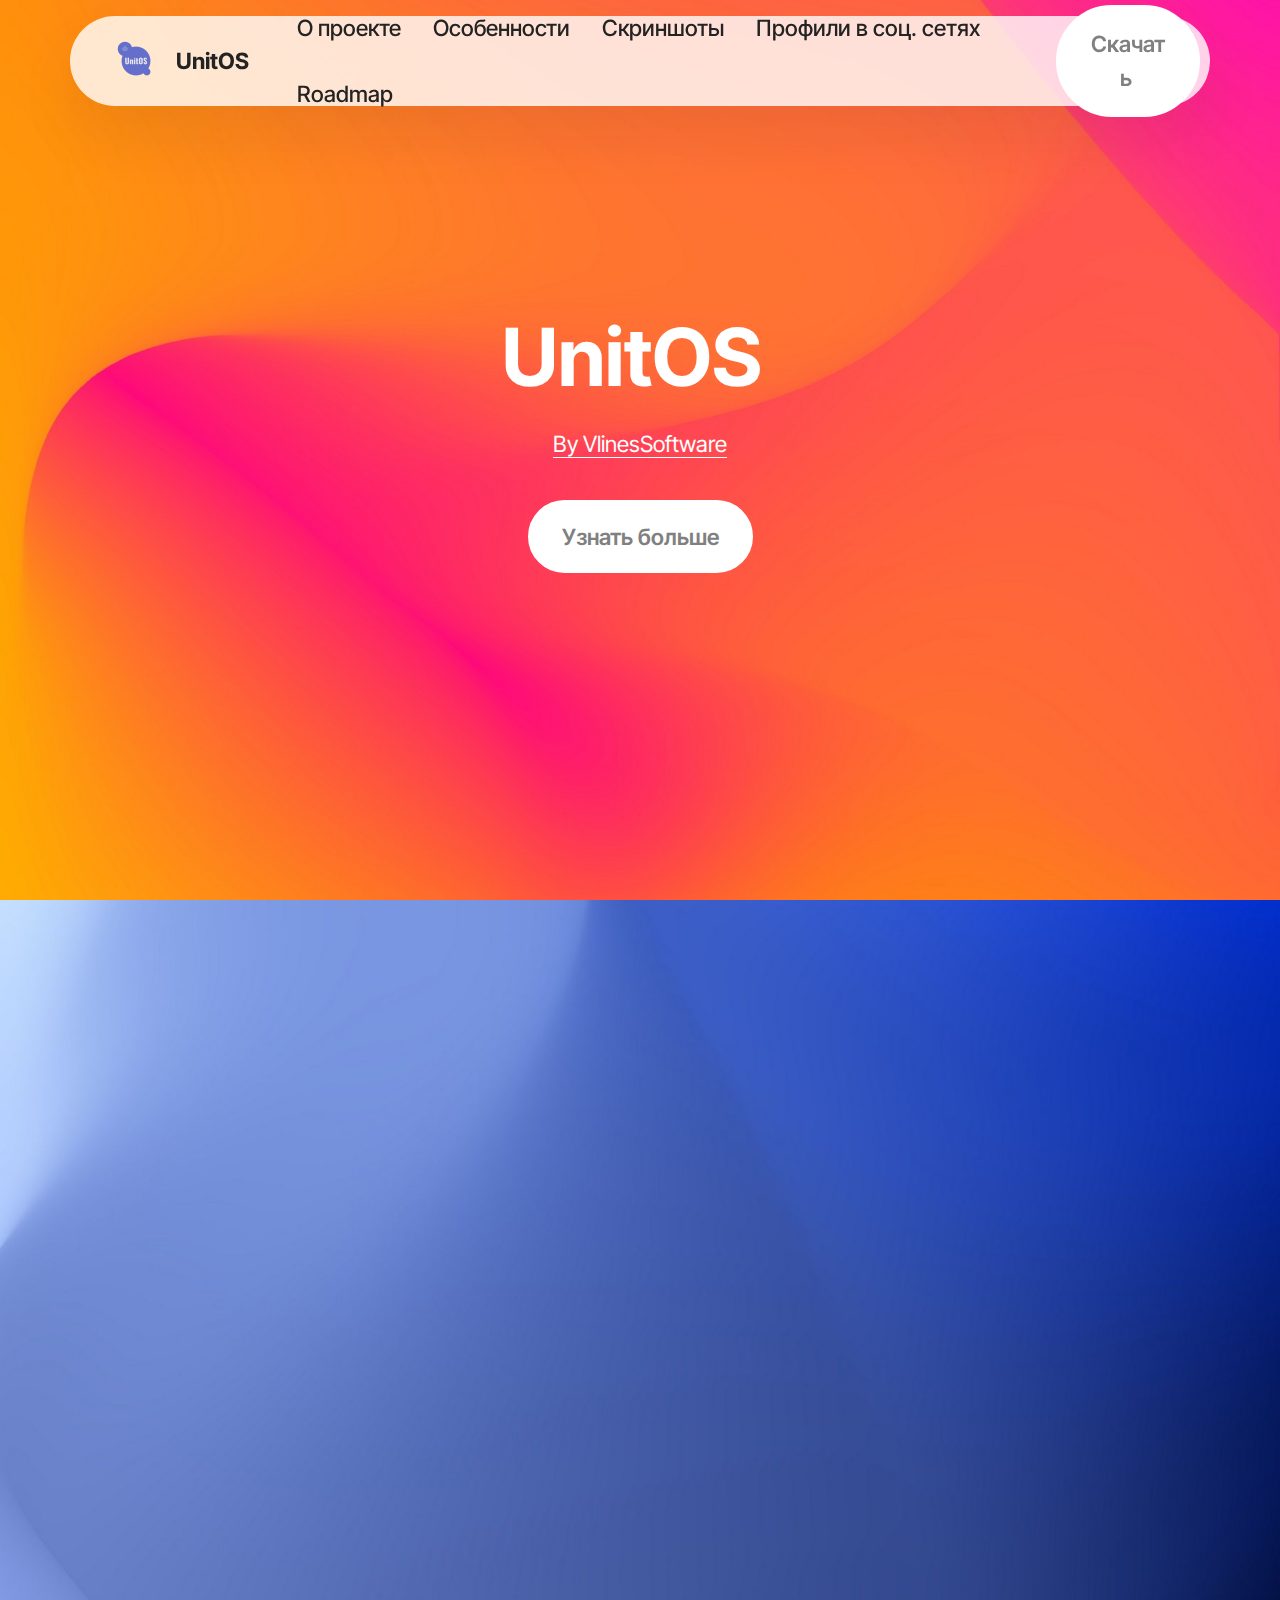
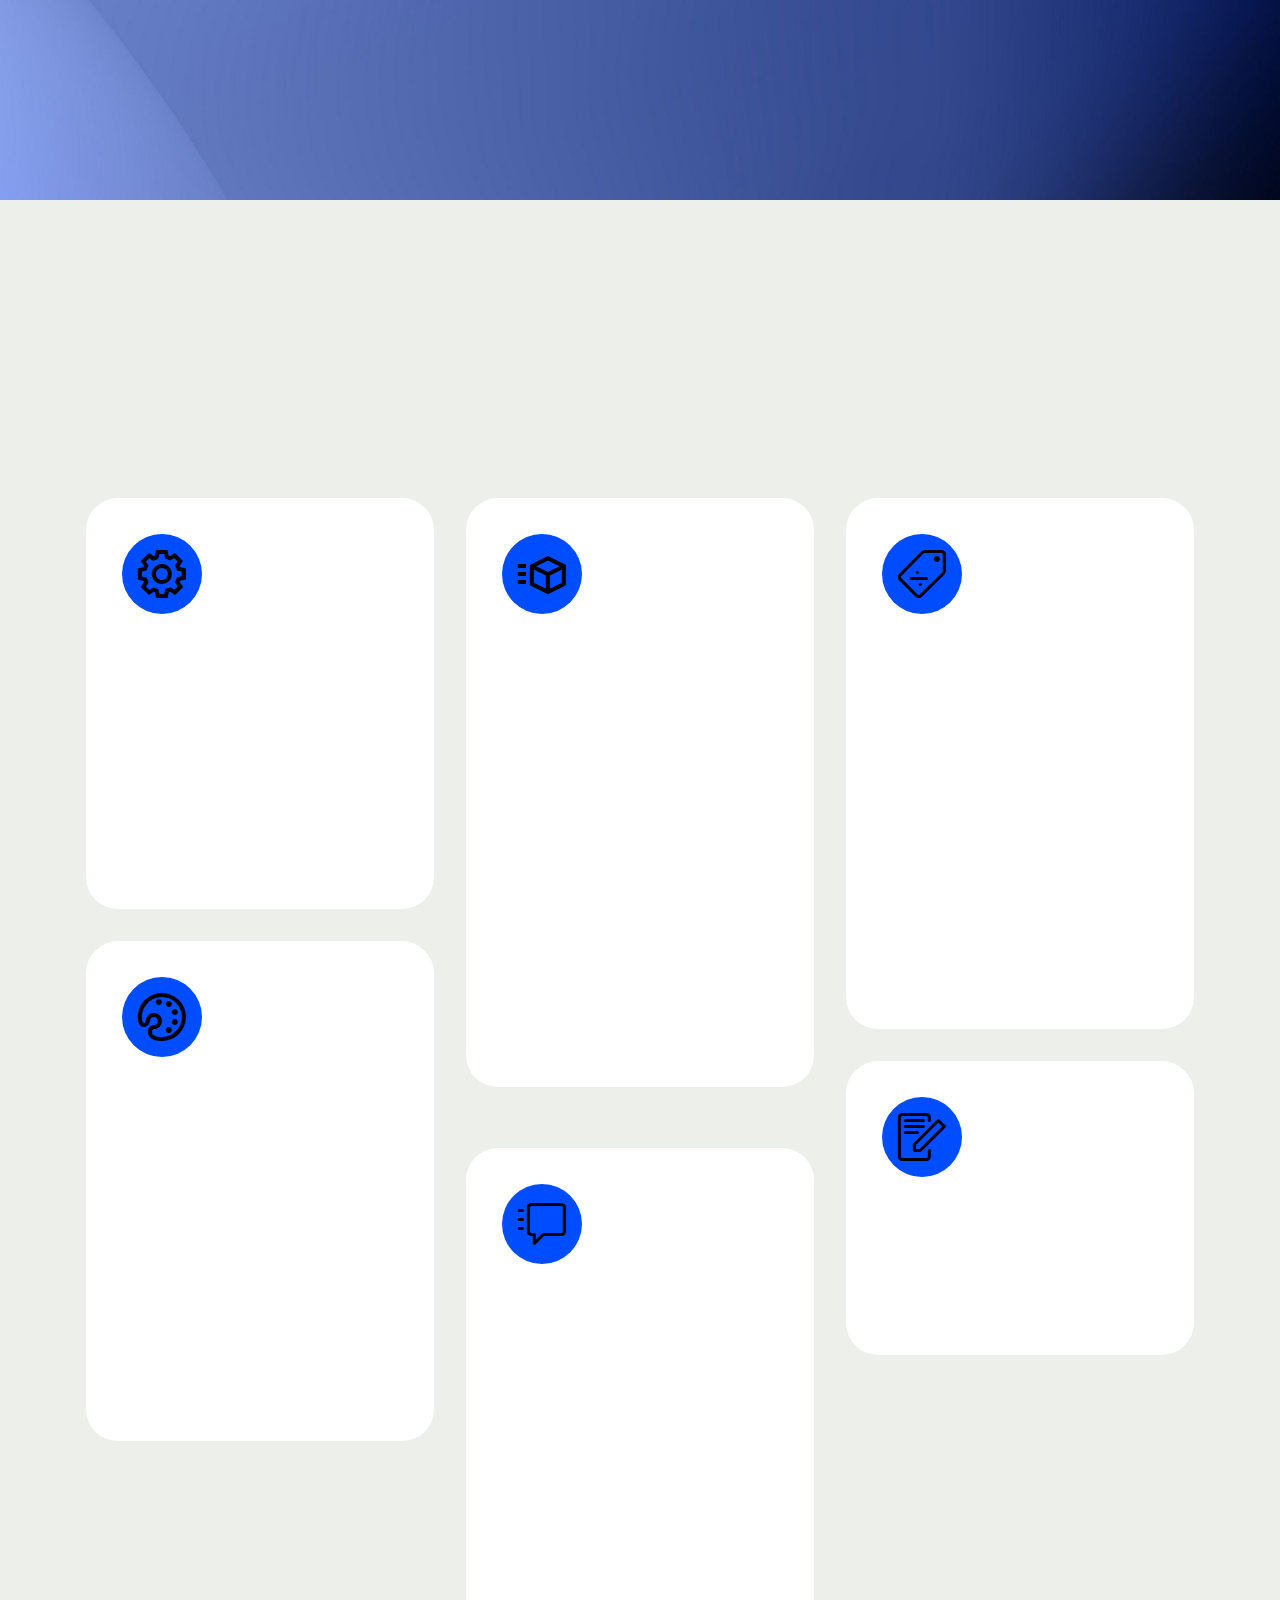
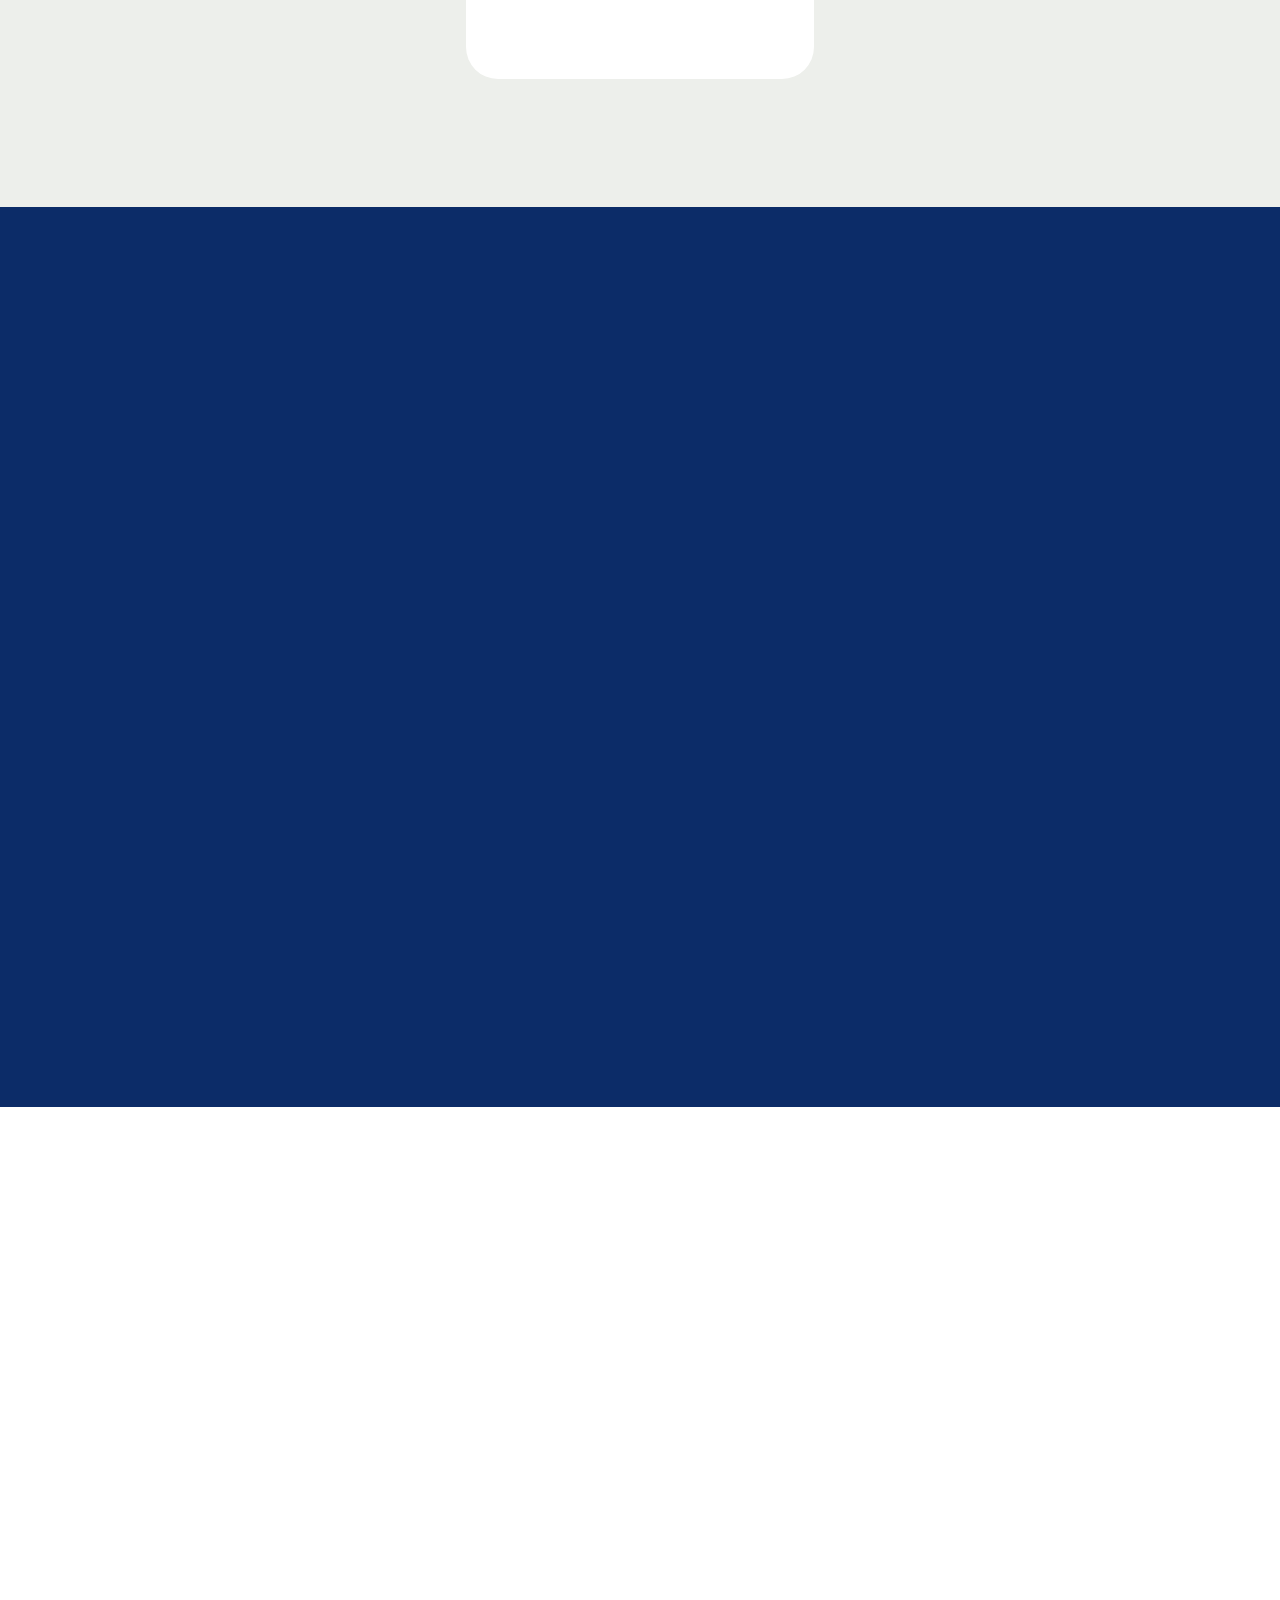
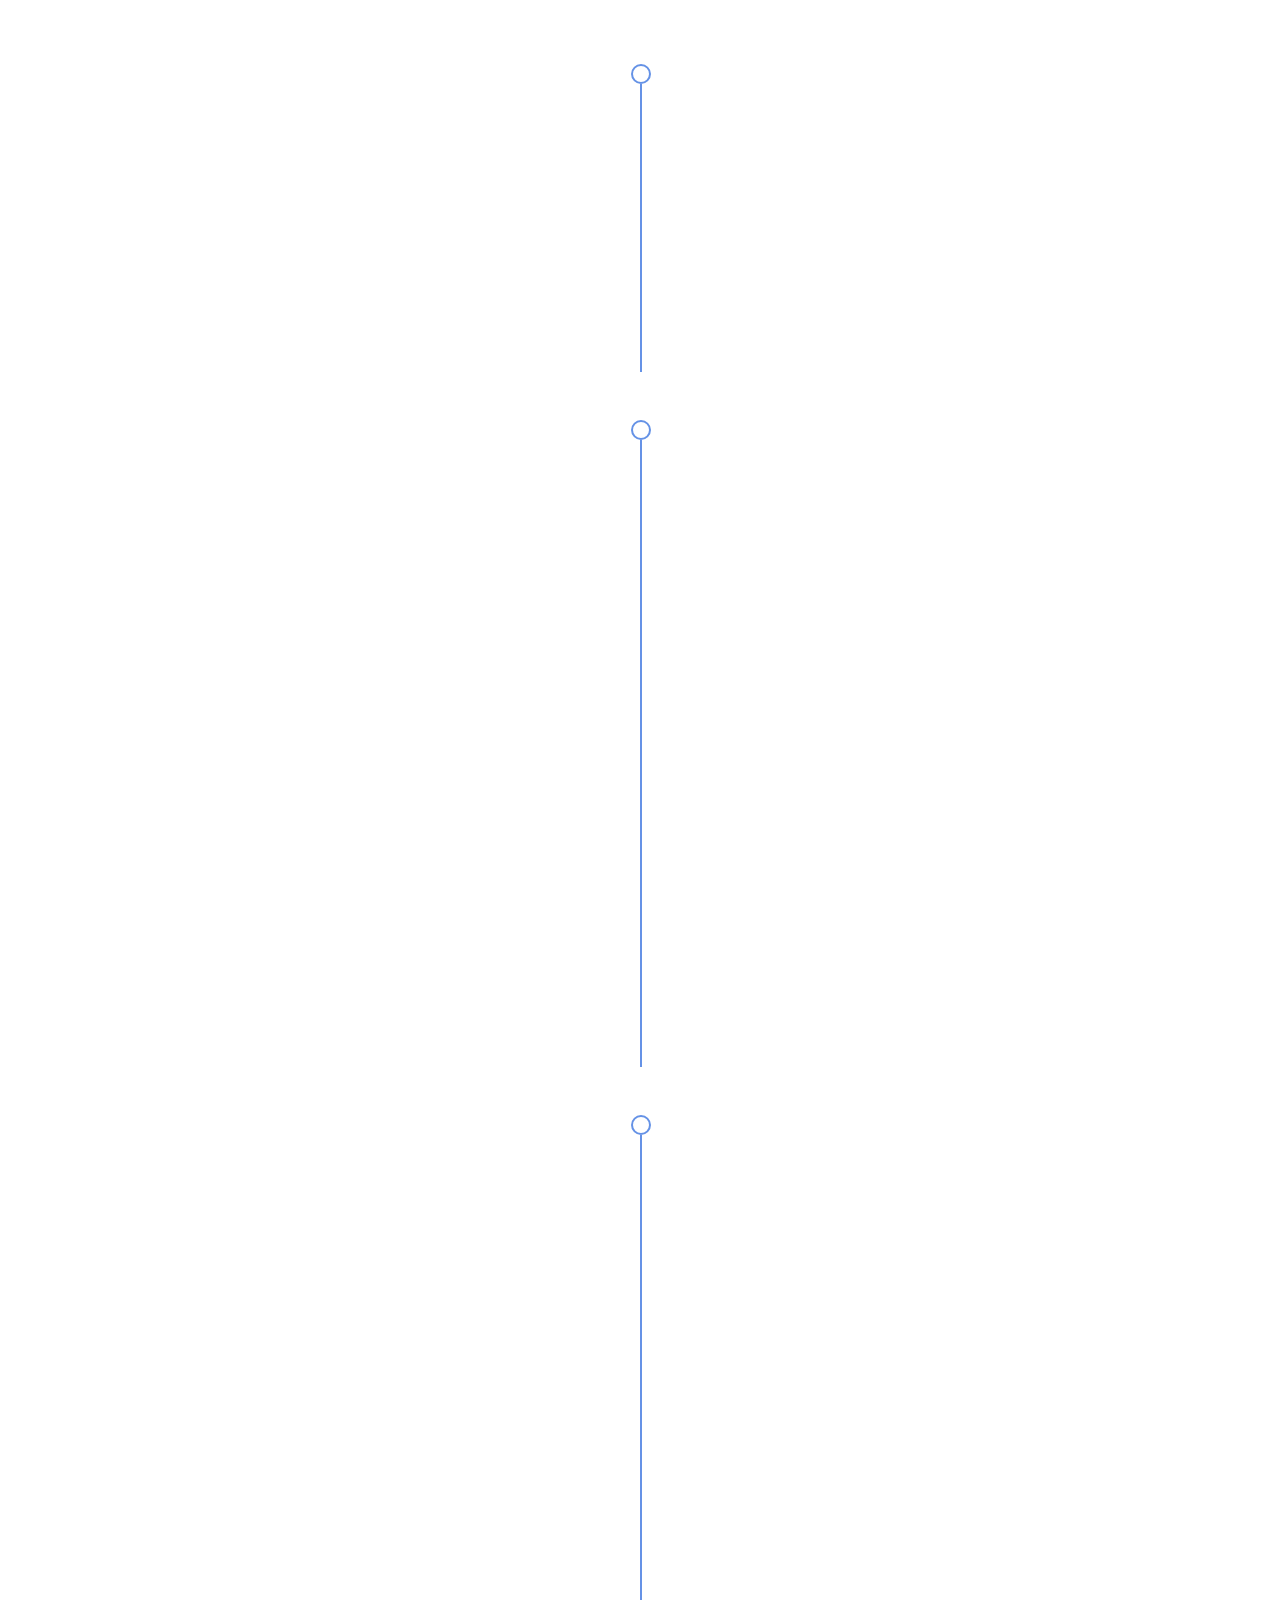
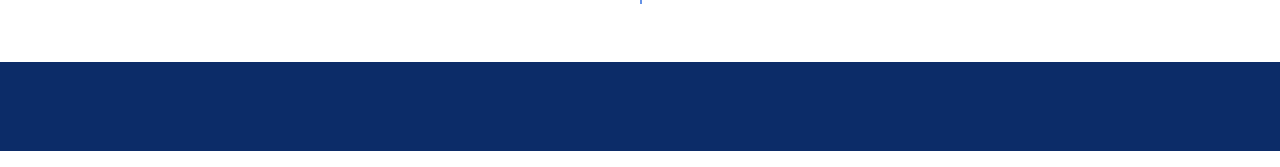
==== commit 783f7fbe: "Update index.html" ====
--- a/index.html
+++ b/index.html
@@ -377,7 +377,7 @@
             </div>
         </div>
     </div>
-</section></a><p style="margin: 0;text-align: center;" class="display-7">&#8204;</p><a style="z-index:1" href="https://mobirise.com/builder/html-code-generator.html">HTML Code Generator</a></section><script src="assets/bootstrap/js/bootstrap.bundle.min.js"></script>  <script src="assets/smoothscroll/smooth-scroll.js"></script>  <script src="assets/ytplayer/index.js"></script>  <script src="assets/dropdown/js/navbar-dropdown.js"></script>  <script src="assets/masonry/masonry.pkgd.min.js"></script>  <script src="assets/imagesloaded/imagesloaded.pkgd.min.js"></script>  <script src="assets/theme/js/script.js"></script>  
+</section></a><p style src="assets/bootstrap/js/bootstrap.bundle.min.js"></script>  <script src="assets/smoothscroll/smooth-scroll.js"></script>  <script src="assets/ytplayer/index.js"></script>  <script src="assets/dropdown/js/navbar-dropdown.js"></script>  <script src="assets/masonry/masonry.pkgd.min.js"></script>  <script src="assets/imagesloaded/imagesloaded.pkgd.min.js"></script>  <script src="assets/theme/js/script.js"></script>  
   
   
   <input name="animation" type="hidden">
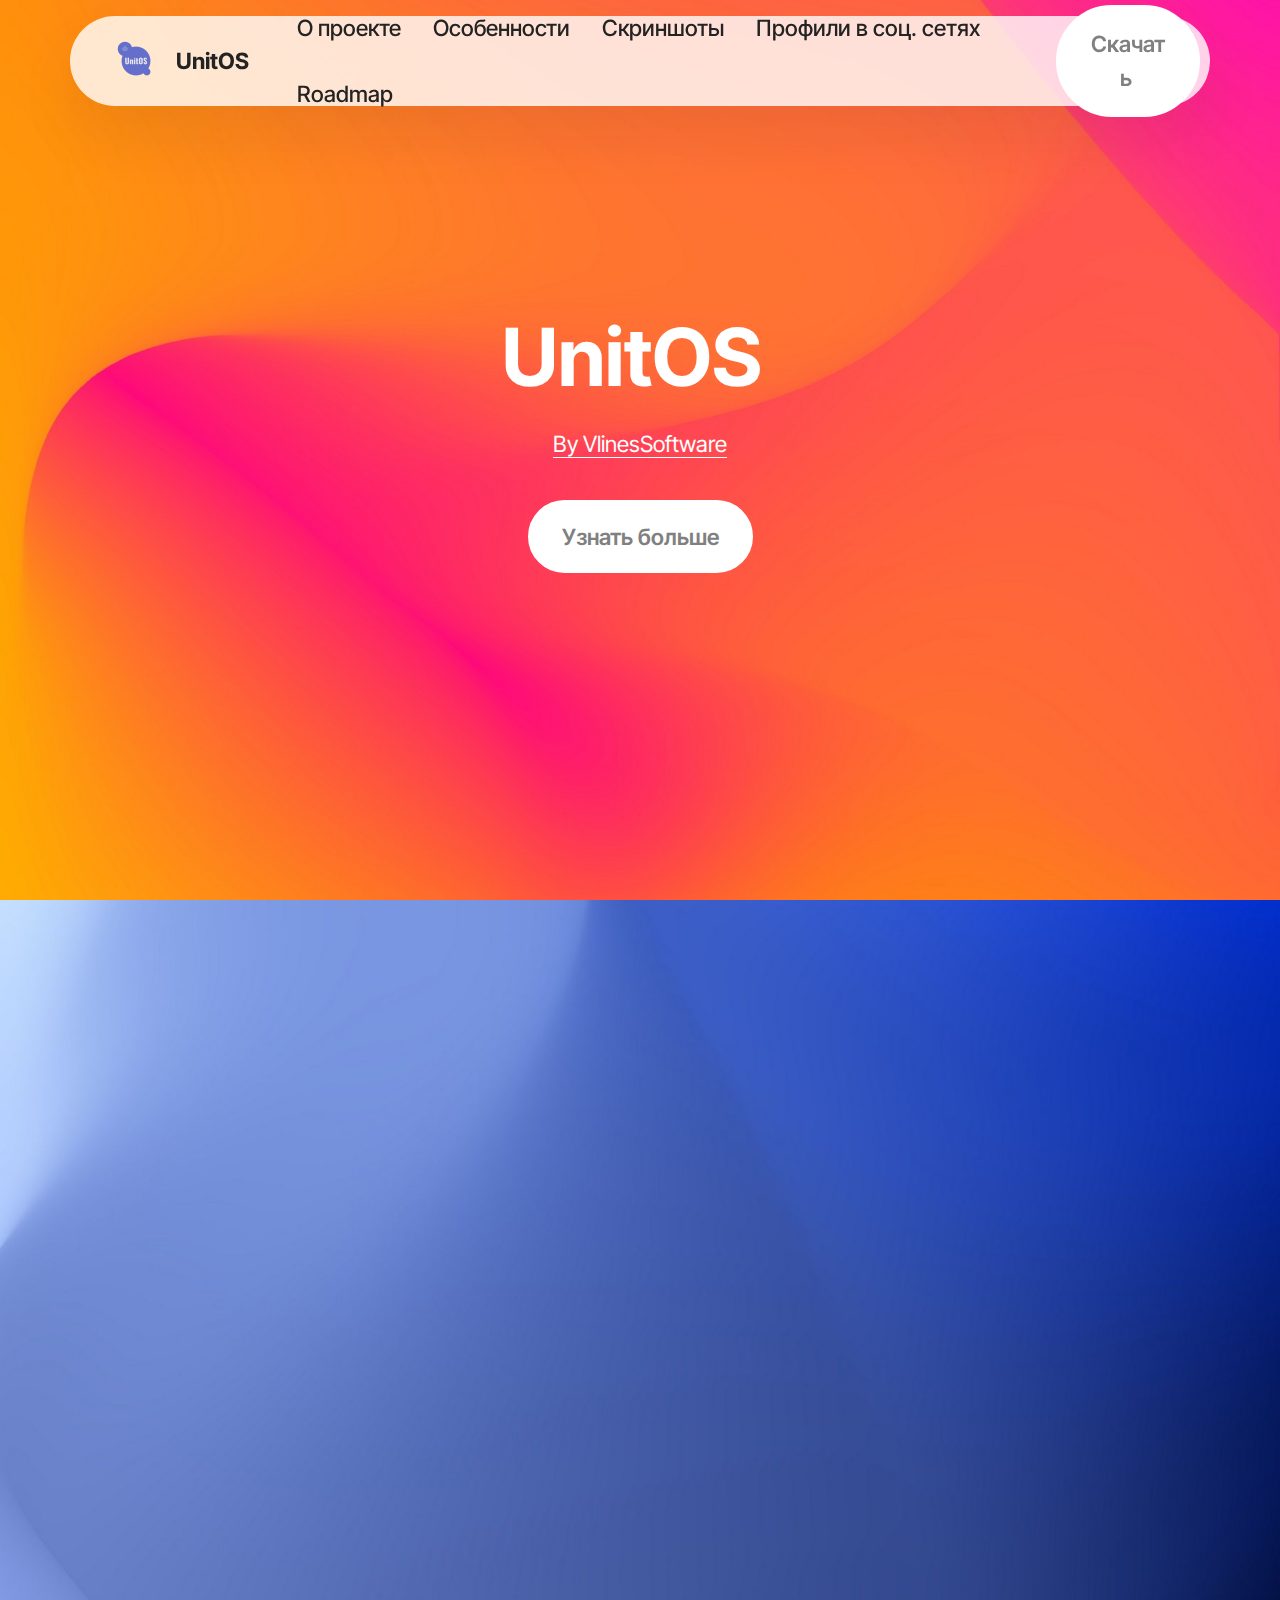
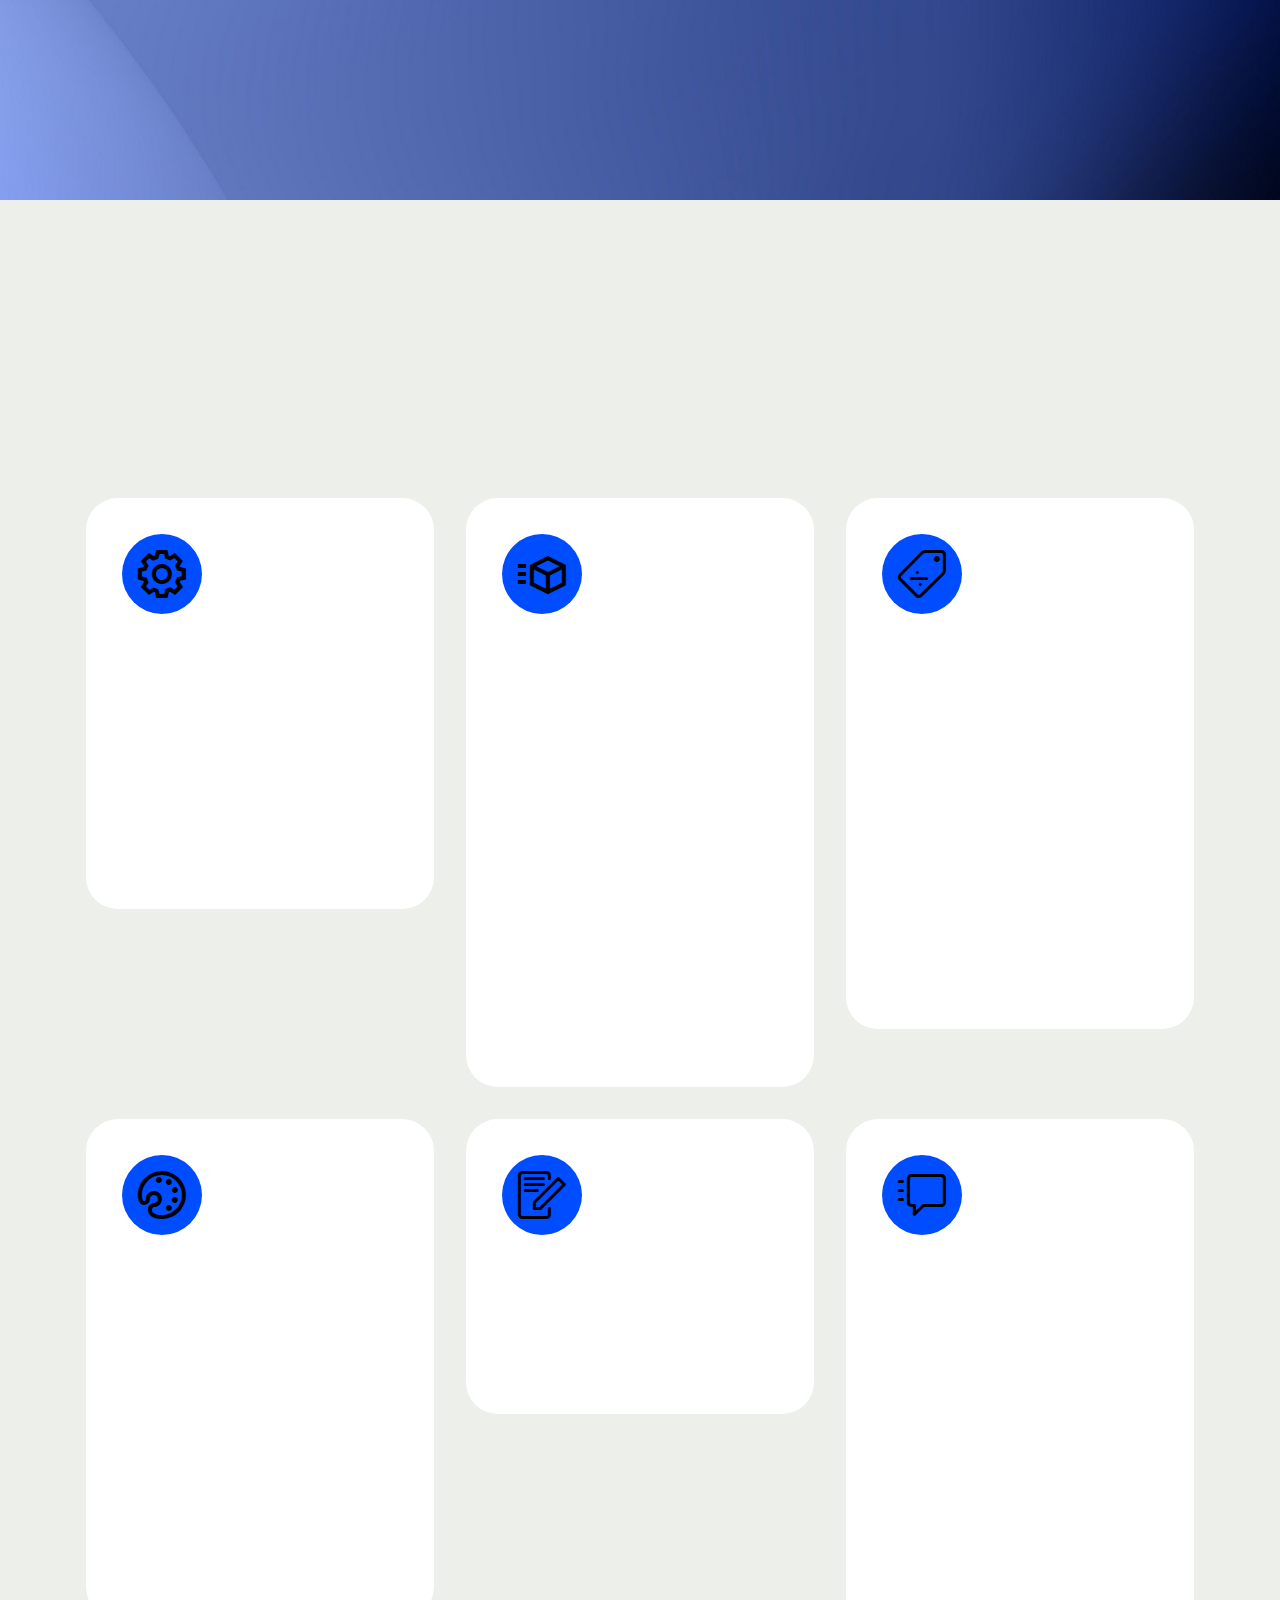
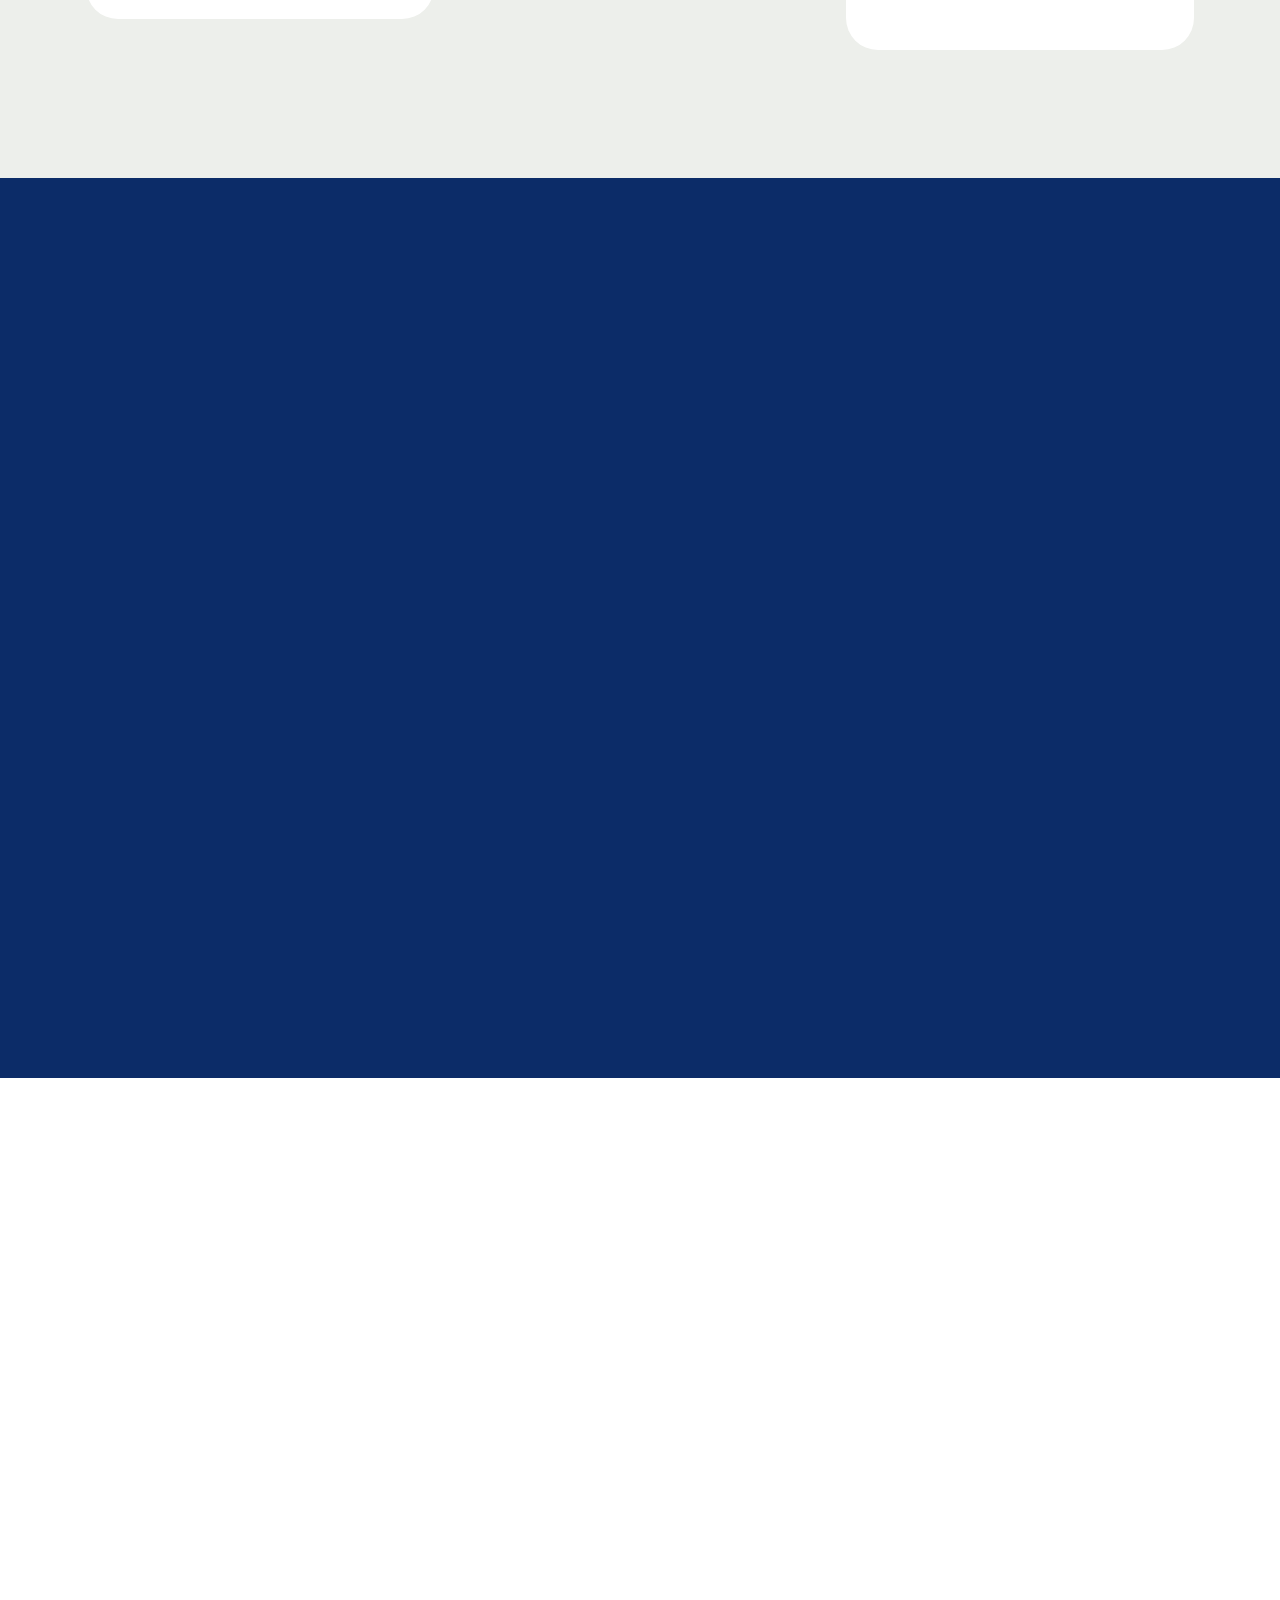
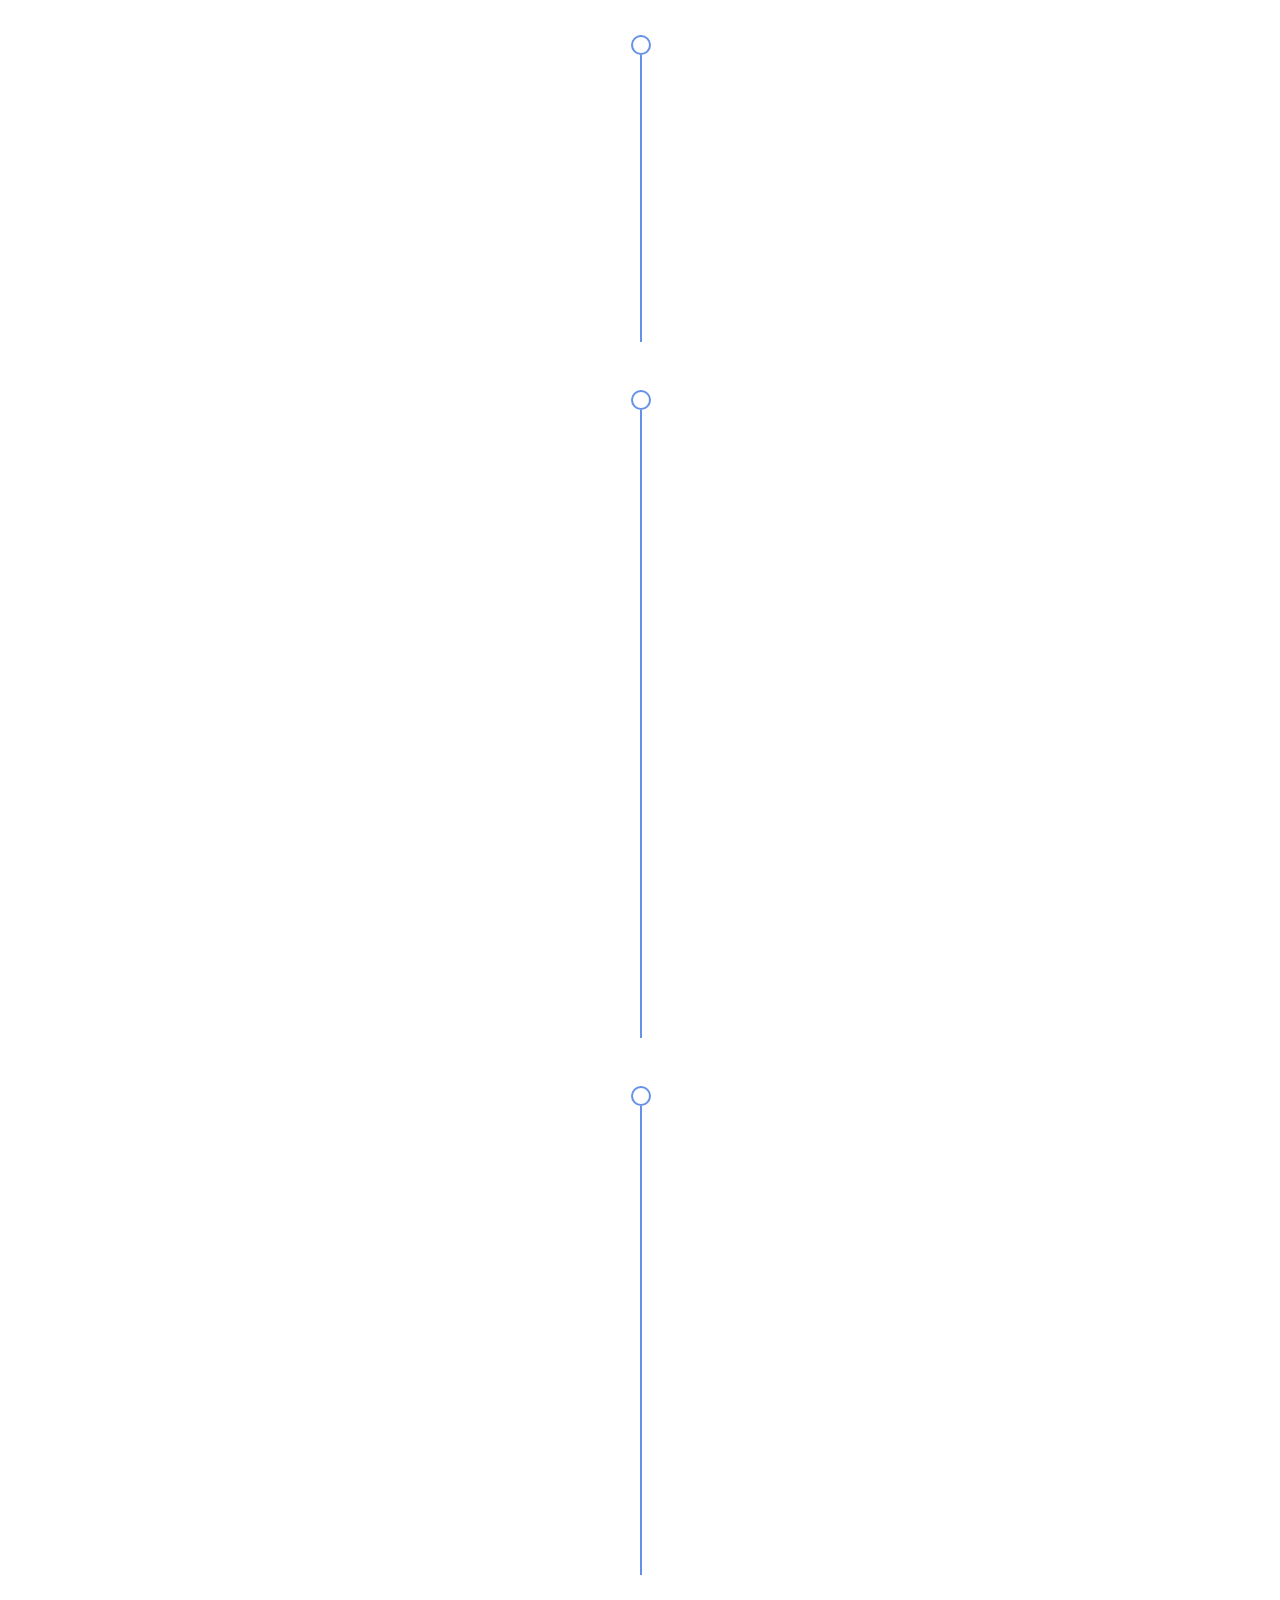
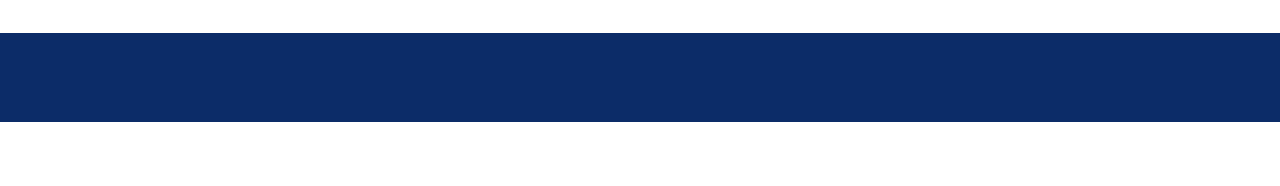
==== commit e0263336: "Update index.html" ====
--- a/index.html
+++ b/index.html
@@ -377,8 +377,7 @@
             </div>
         </div>
     </div>
-</section></a><p style src="assets/bootstrap/js/bootstrap.bundle.min.js"></script>  <script src="assets/smoothscroll/smooth-scroll.js"></script>  <script src="assets/ytplayer/index.js"></script>  <script src="assets/dropdown/js/navbar-dropdown.js"></script>  <script src="assets/masonry/masonry.pkgd.min.js"></script>  <script src="assets/imagesloaded/imagesloaded.pkgd.min.js"></script>  <script src="assets/theme/js/script.js"></script>  
-  
+</section><section class="display-7" style="padding: 0;align-items: center;justify-content: center;flex-wrap: wrap;    align-content: center;display: flex;position: relative;height: 4rem;"><a href="https://mobiri.se/3075357" style="flex: 1 1;height: 4rem;position: absolute;width: 100%;z-index: 1;"><img alt="" style="height: 4rem;" src="[data-uri]"></a><p style="margin: 0;text-align: center;" class="display-7">&#8204;</p><a style="z-index:1" href="https://mobirise.com/html-builder.html">HTML Website Generator</a></section><script src="assets/bootstrap/js/bootstrap.bundle.min.js"></script>  <script src="assets/smoothscroll/smooth-scroll.js"></script>  <script src="assets/ytplayer/index.js"></script>  <script src="assets/countdown/countdown.js"></script>  <script src="assets/dropdown/js/navbar-dropdown.js"></script>  <script src="assets/theme/js/script.js"></script>    
   
   <input name="animation" type="hidden">
   </body>
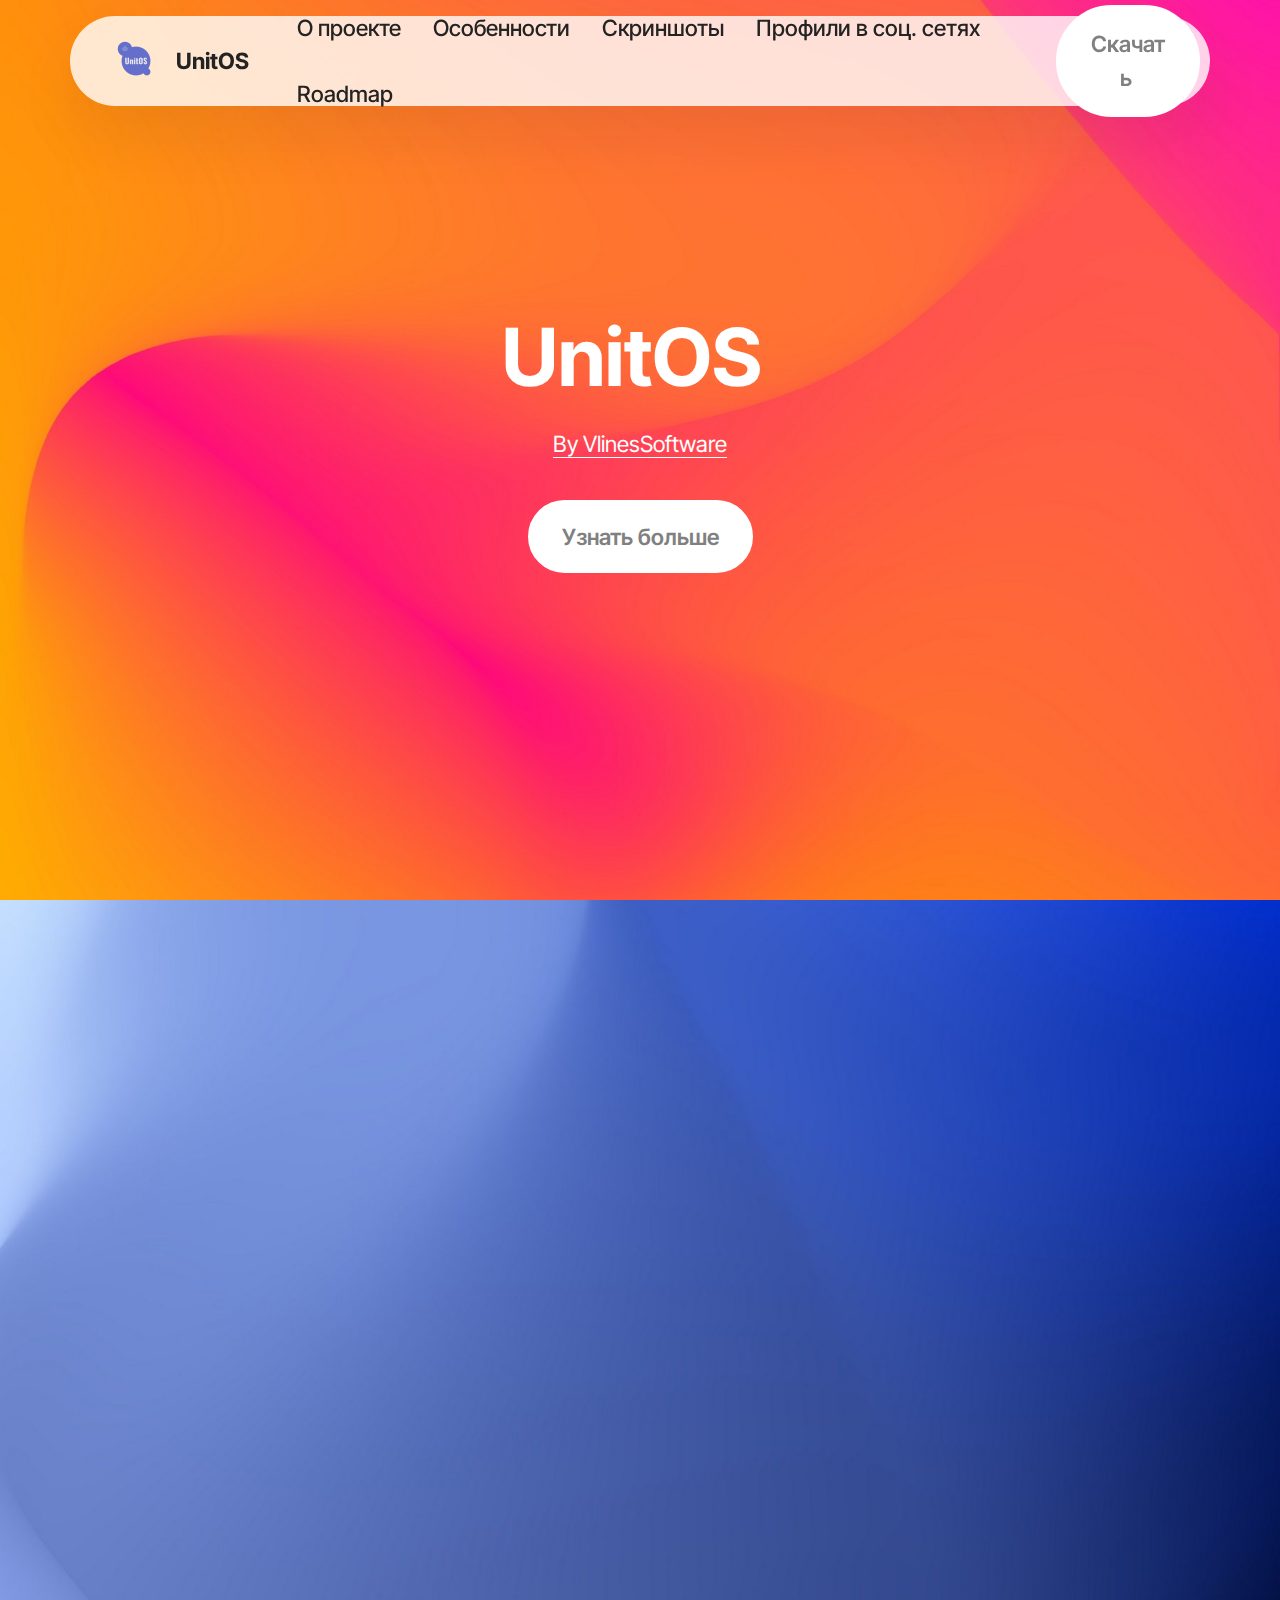
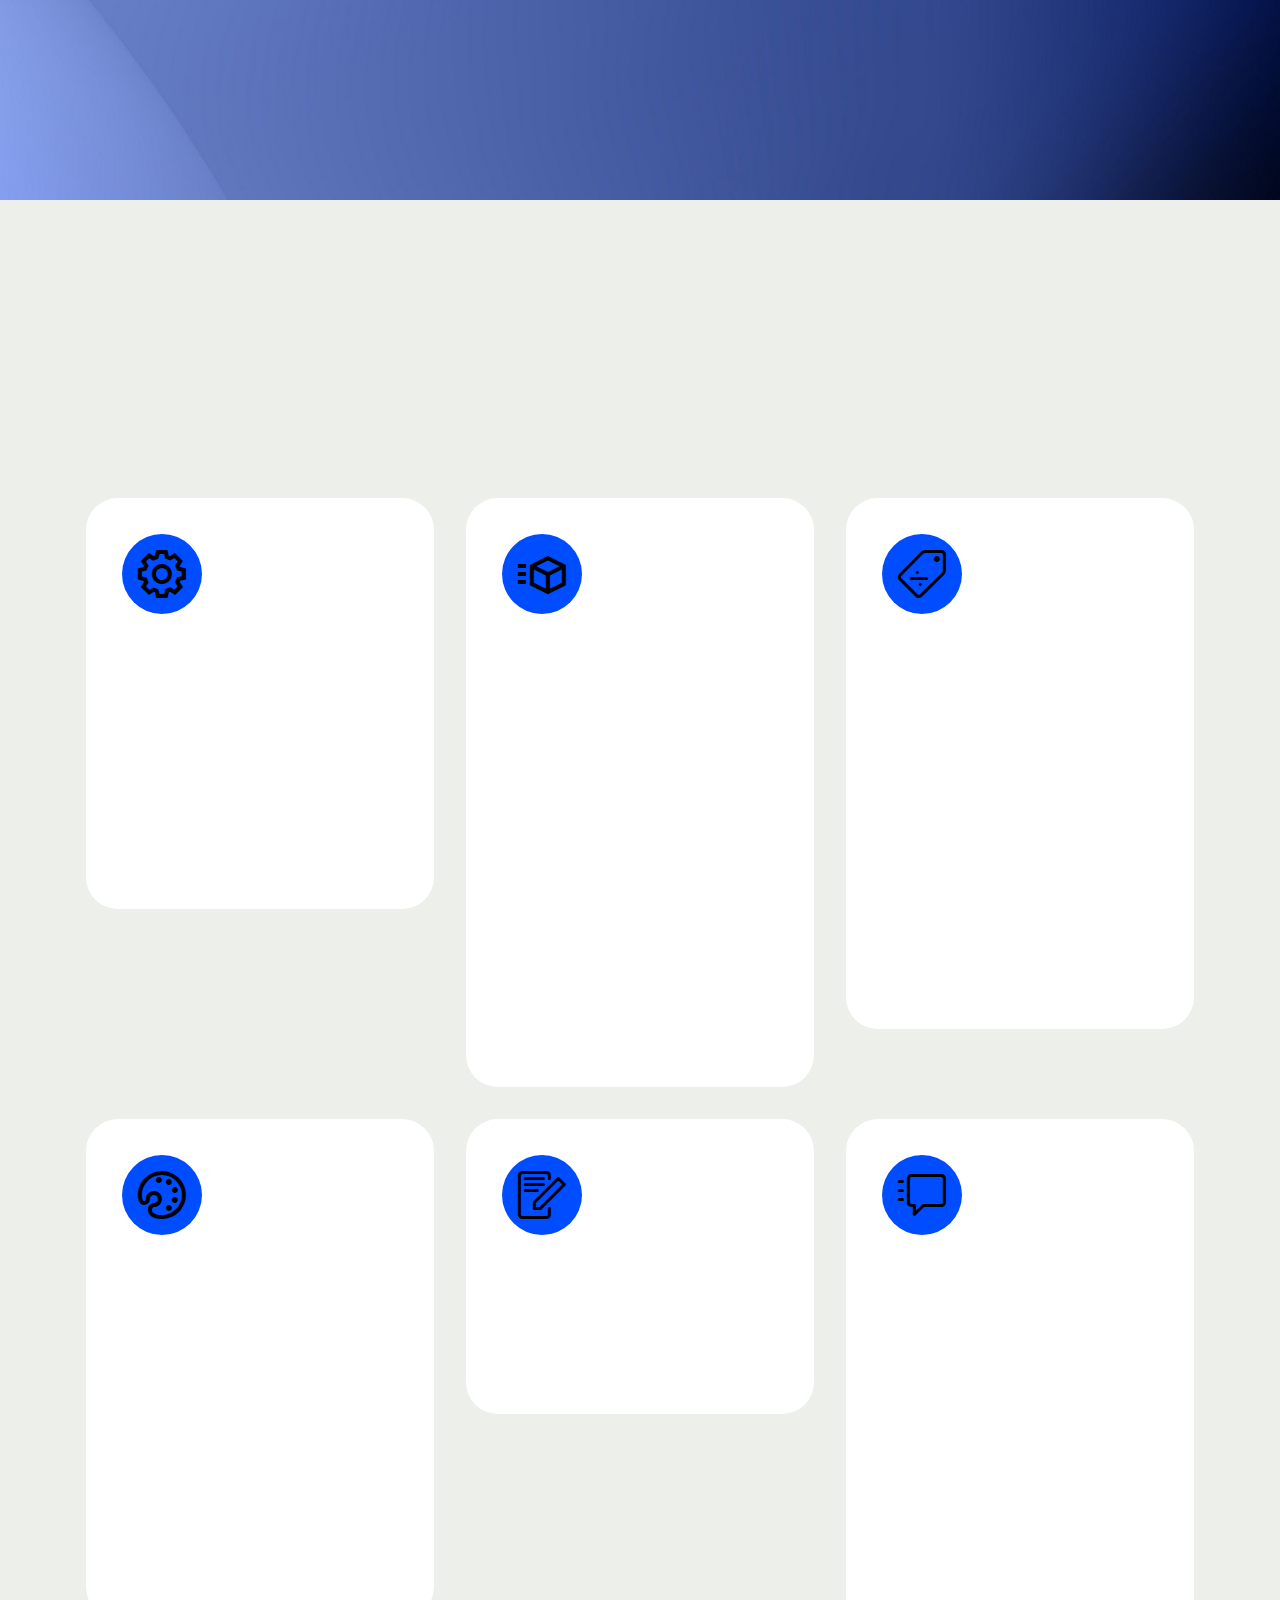
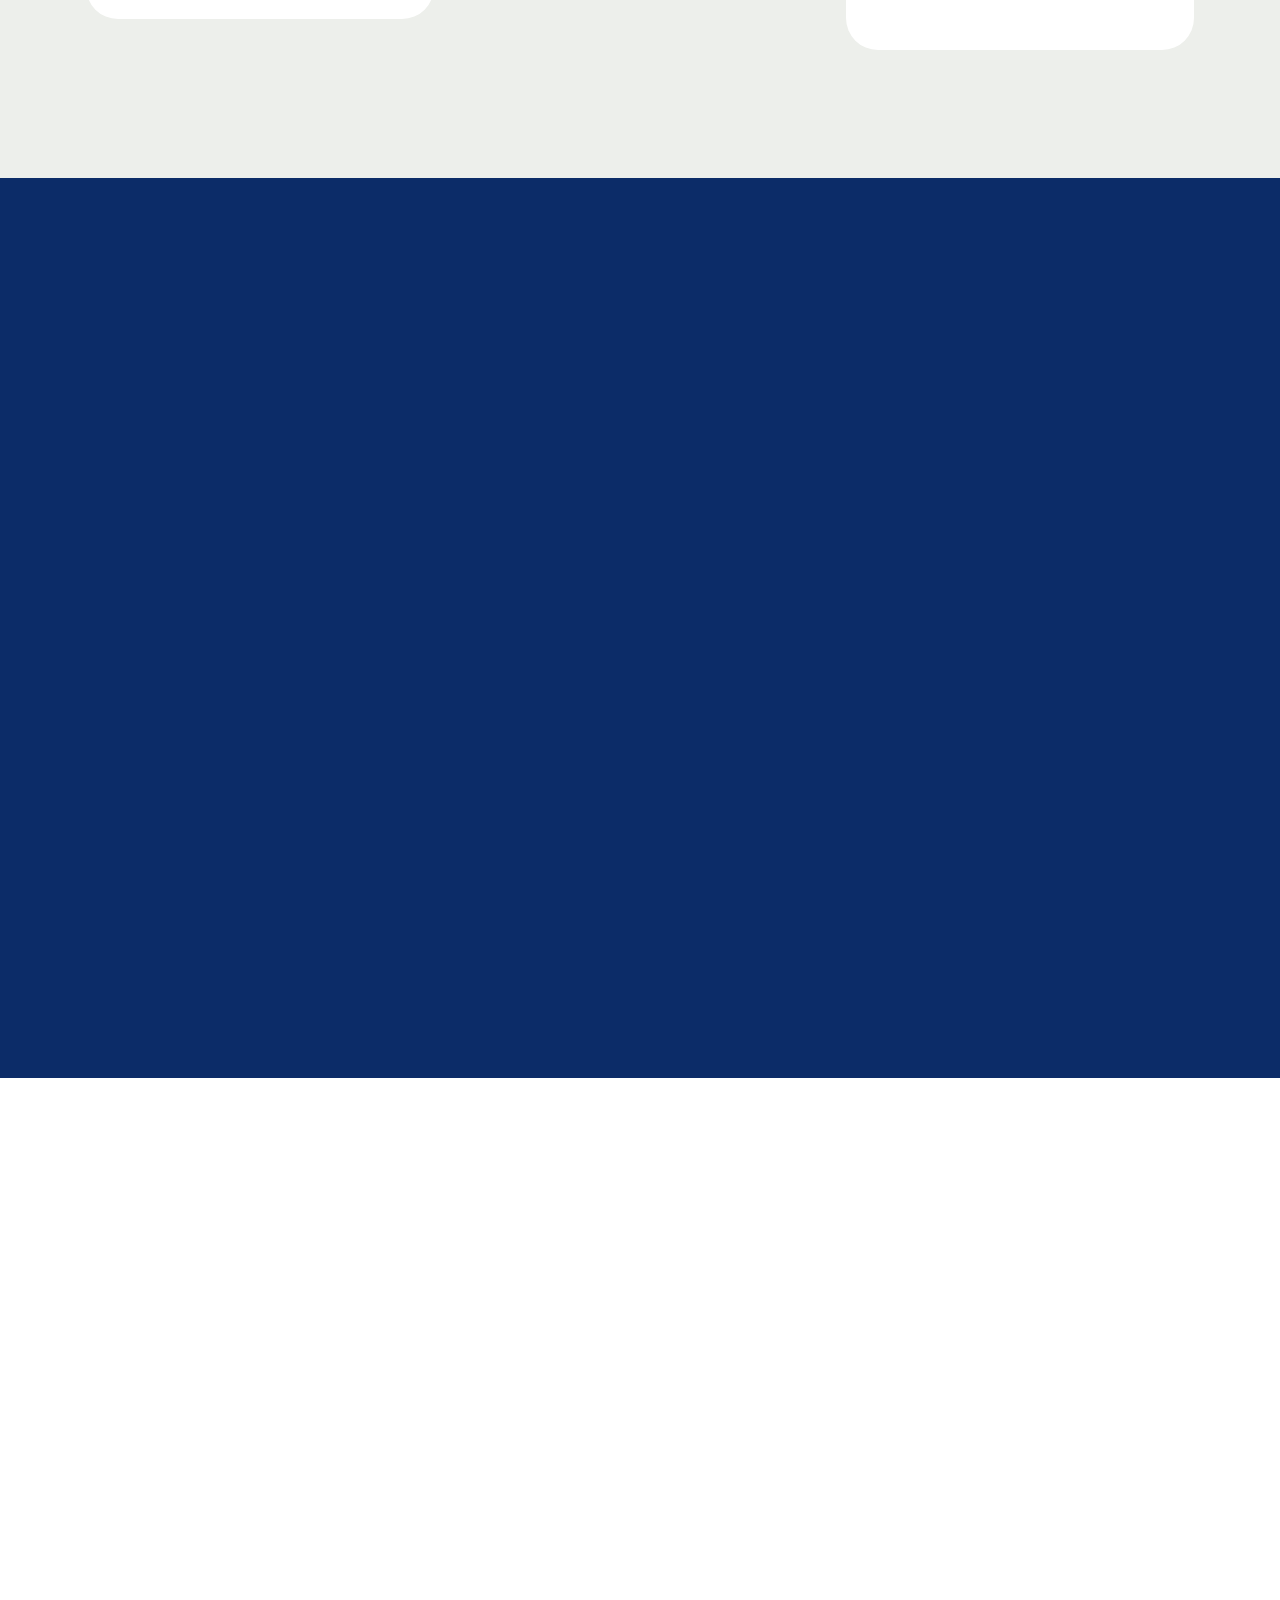
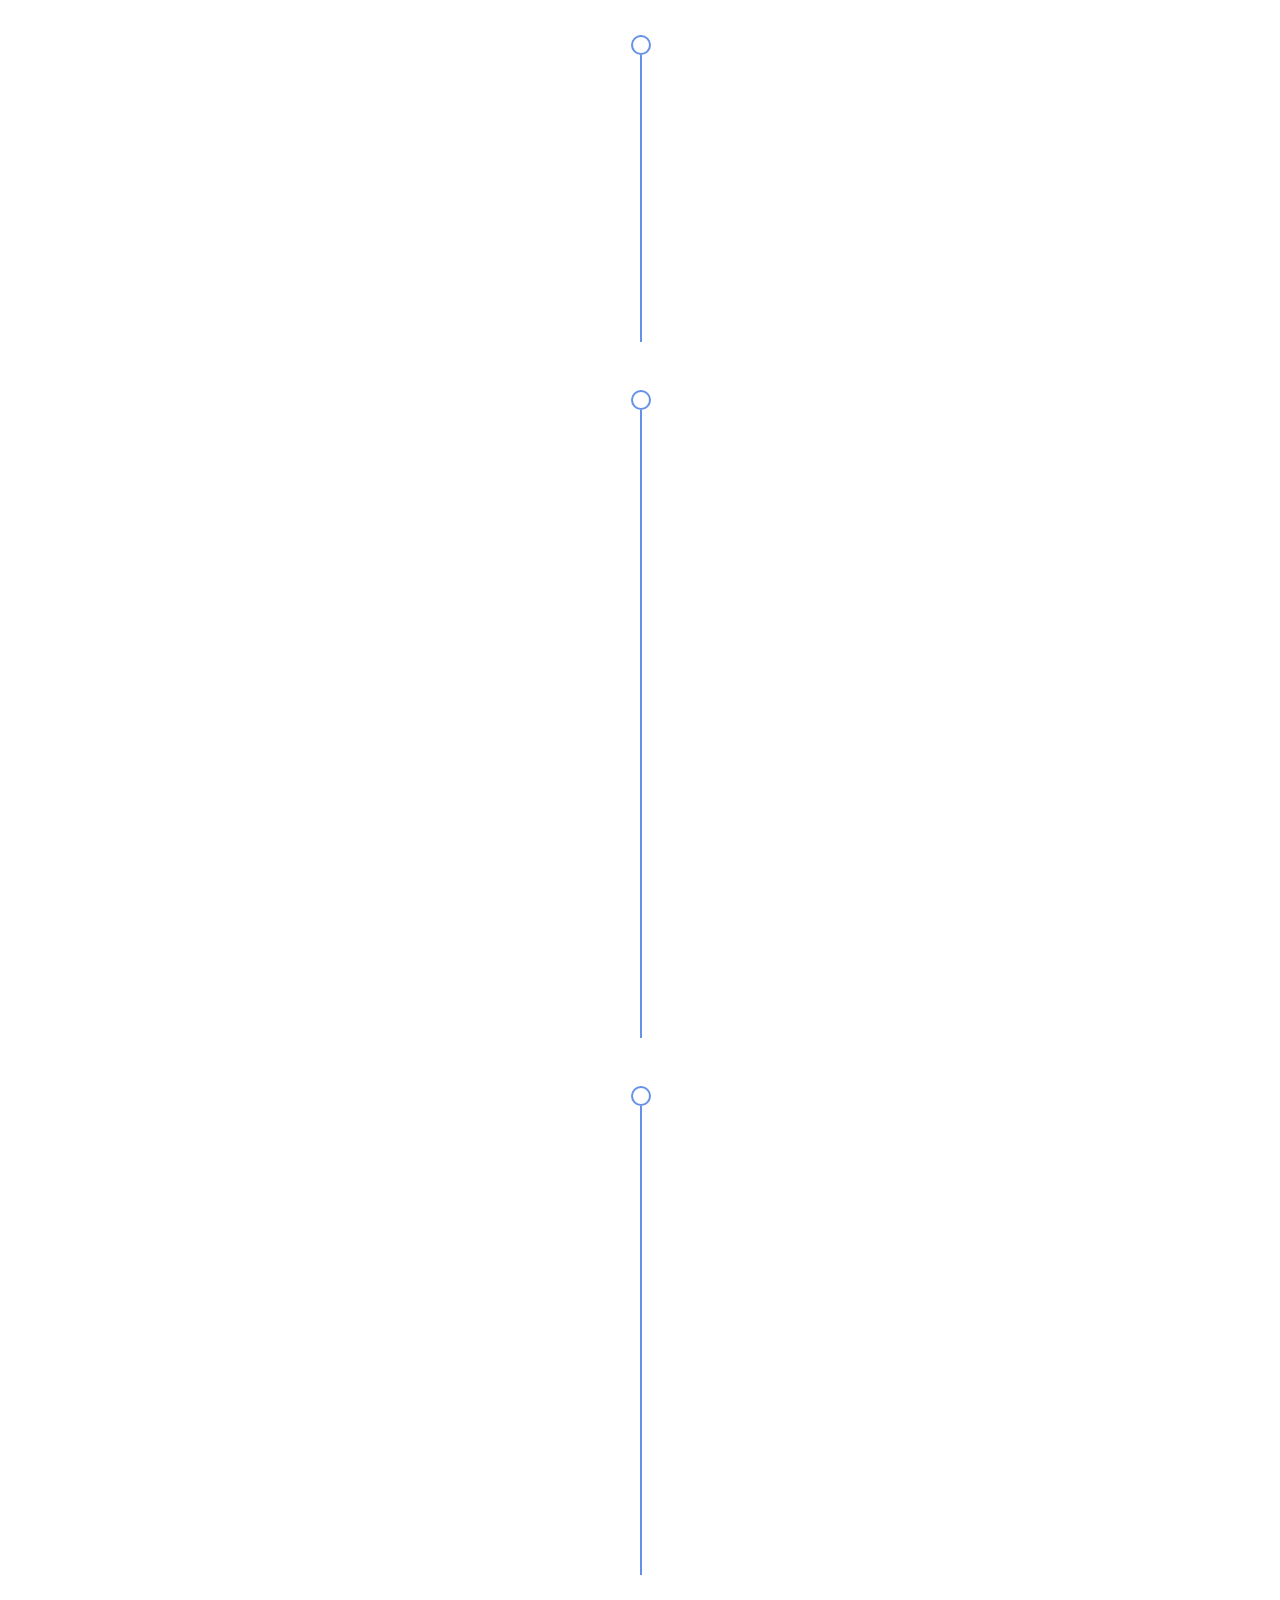
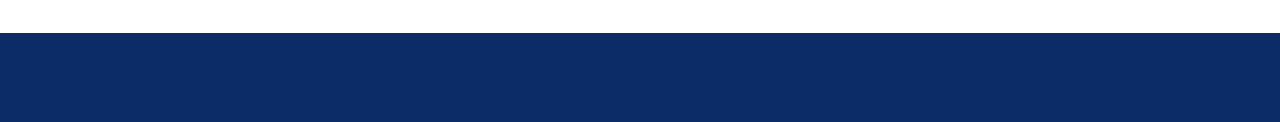
==== commit ca9d83f1: "Update index.html" ====
--- a/index.html
+++ b/index.html
@@ -377,8 +377,7 @@
             </div>
         </div>
     </div>
-</section><section class="display-7" style="padding: 0;align-items: center;justify-content: center;flex-wrap: wrap;    align-content: center;display: flex;position: relative;height: 4rem;"><a href="https://mobiri.se/3075357" style="flex: 1 1;height: 4rem;position: absolute;width: 100%;z-index: 1;"><img alt="" style="height: 4rem;" src="[data-uri]"></a><p style="margin: 0;text-align: center;" class="display-7">&#8204;</p><a style="z-index:1" href="https://mobirise.com/html-builder.html">HTML Website Generator</a></section><script src="assets/bootstrap/js/bootstrap.bundle.min.js"></script>  <script src="assets/smoothscroll/smooth-scroll.js"></script>  <script src="assets/ytplayer/index.js"></script>  <script src="assets/countdown/countdown.js"></script>  <script src="assets/dropdown/js/navbar-dropdown.js"></script>  <script src="assets/theme/js/script.js"></script>    
-  
+</section><section /section><script src="assets/bootstrap/js/bootstrap.bundle.min.js"></script>  <script src="assets/smoothscroll/smooth-scroll.js"></script>  <script src="assets/ytplayer/index.js"></script>  <script src="assets/countdown/countdown.js"></script>  <script src="assets/dropdown/js/navbar-dropdown.js"></script>  <script src="assets/theme/js/script.js"></script>    
   <input name="animation" type="hidden">
   </body>
 </html>
